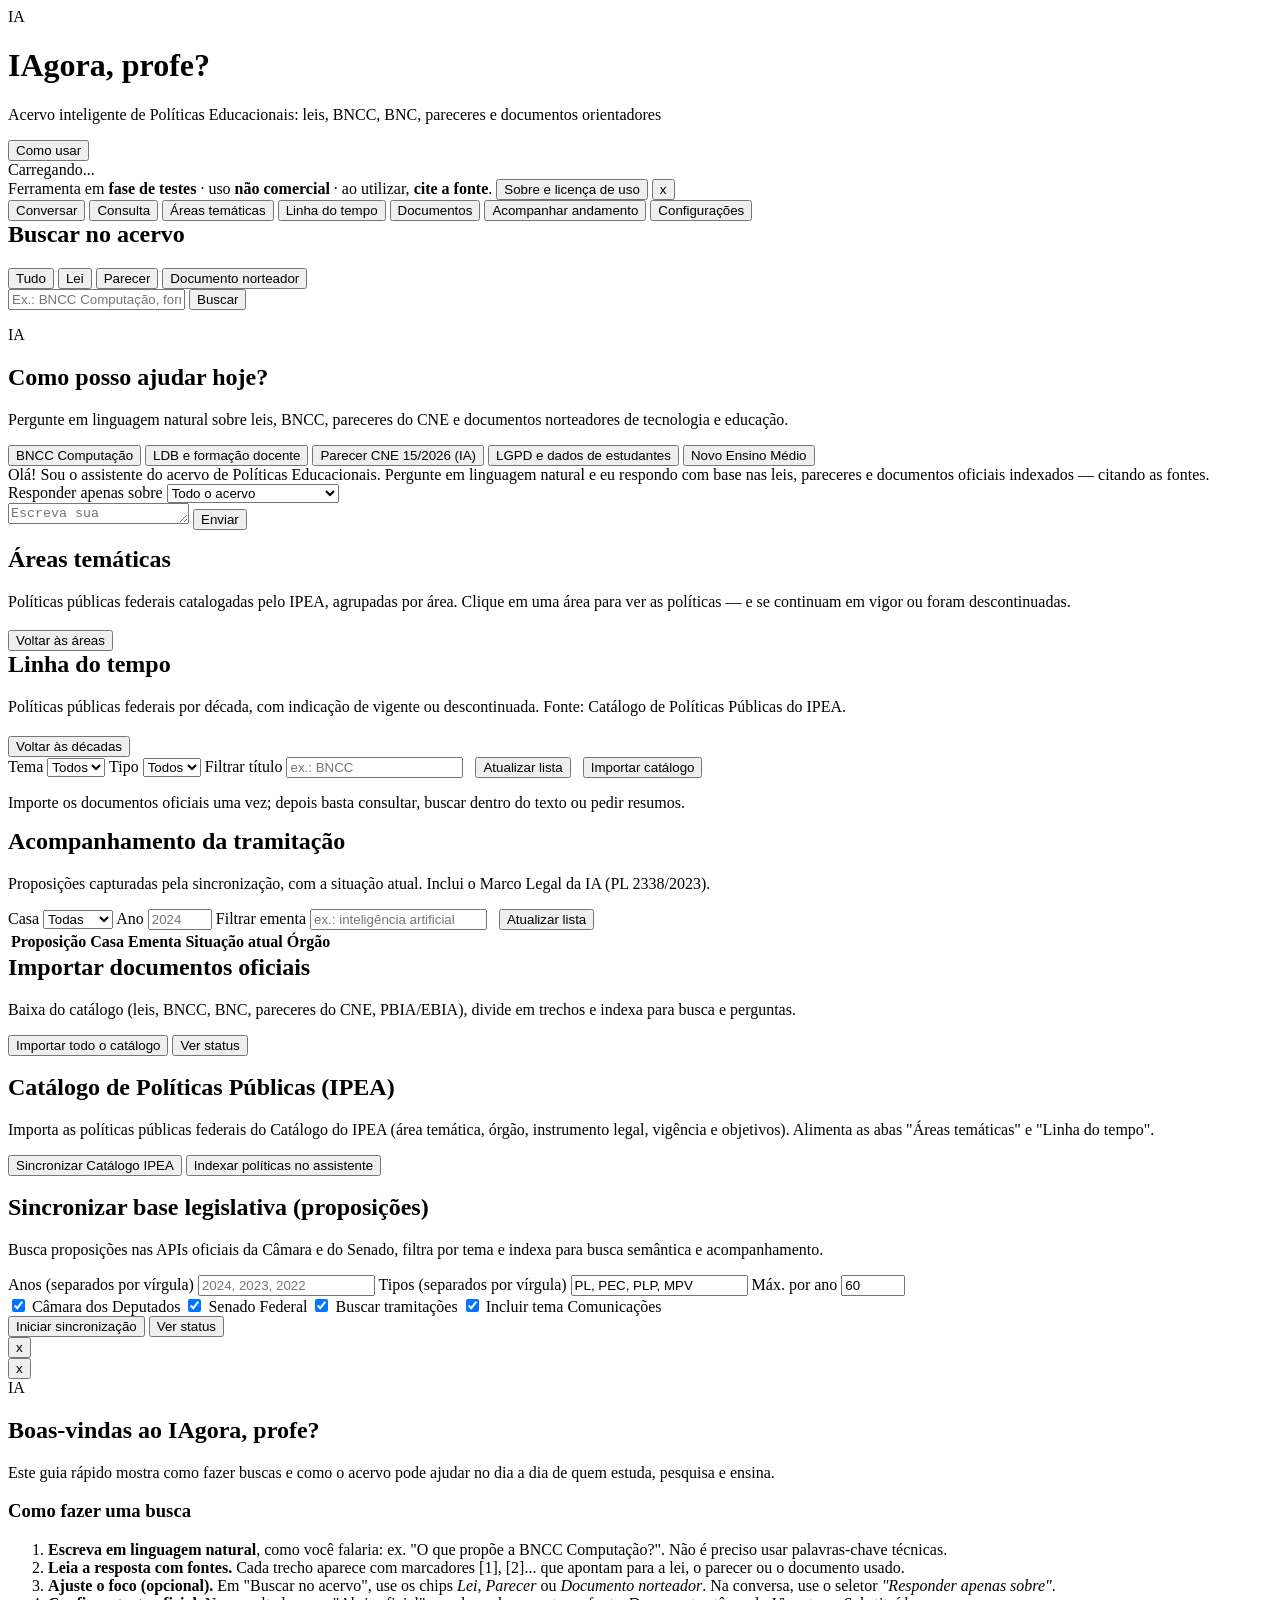
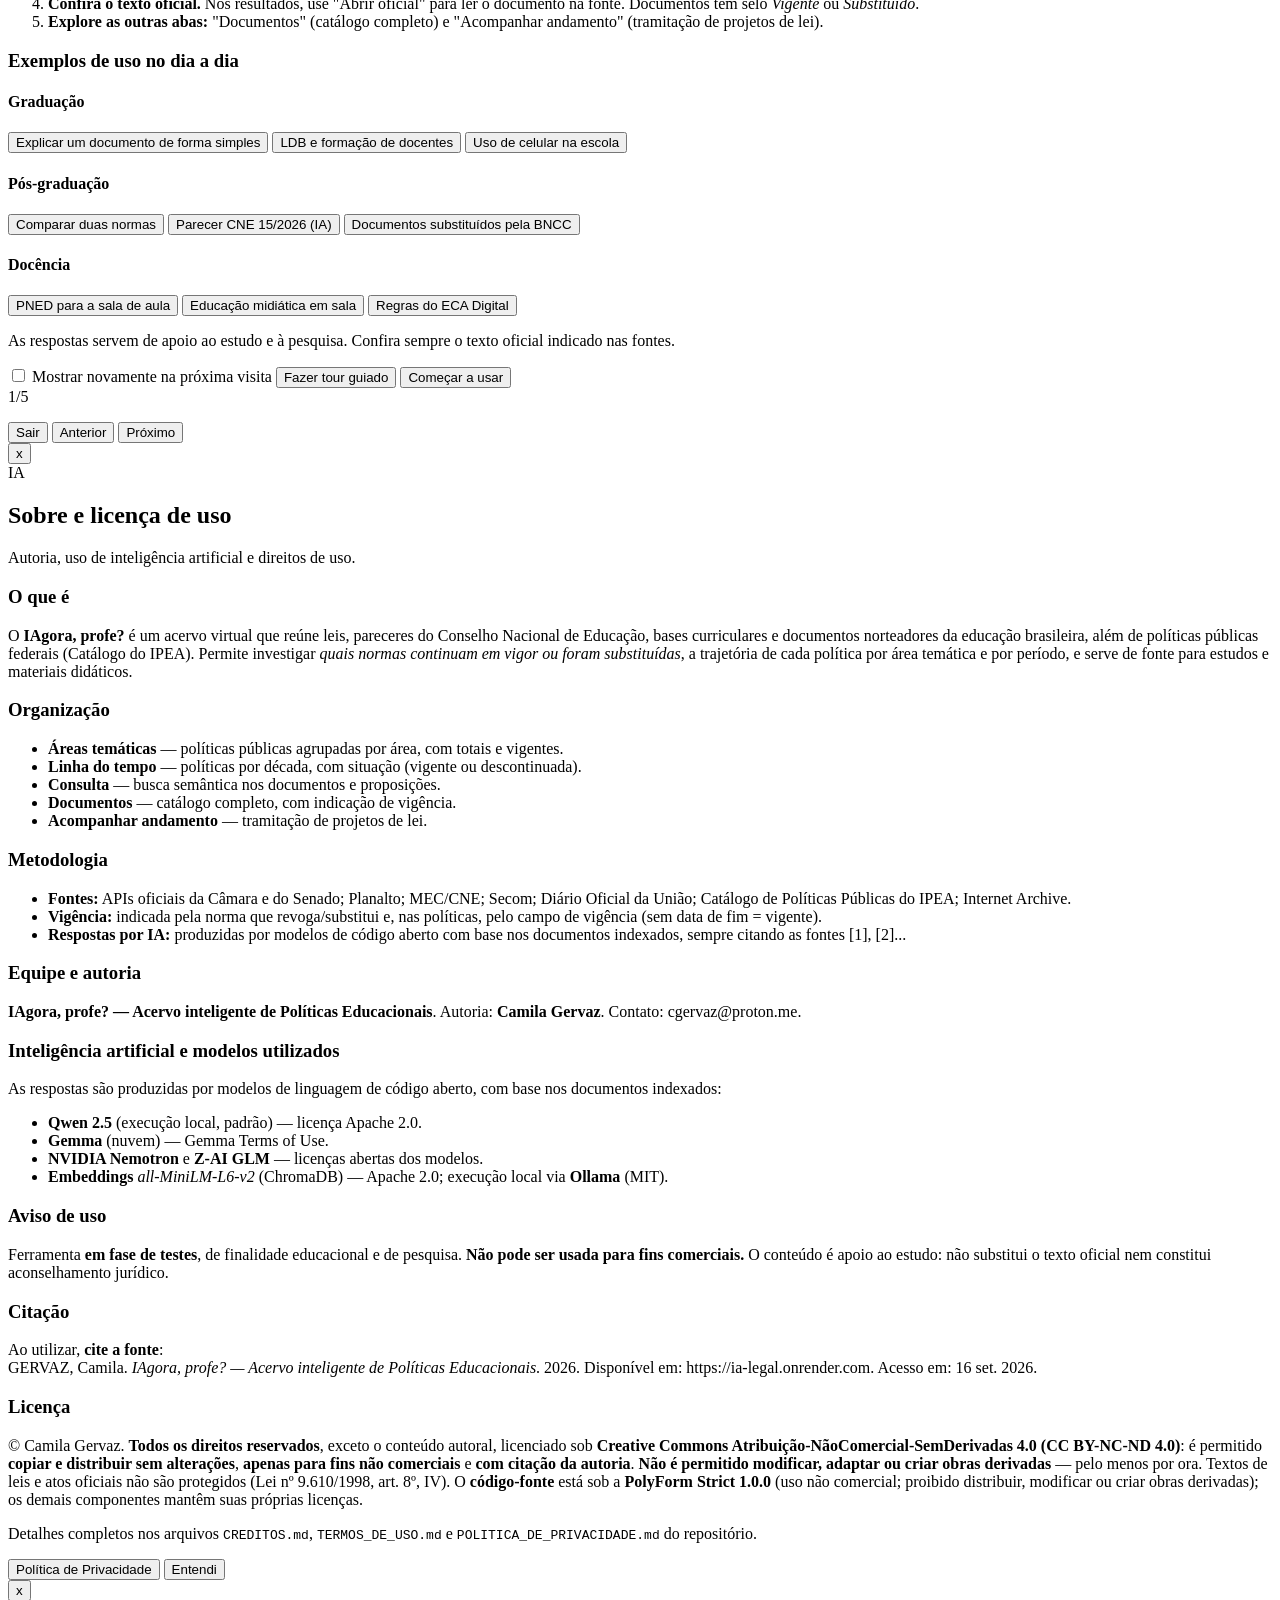
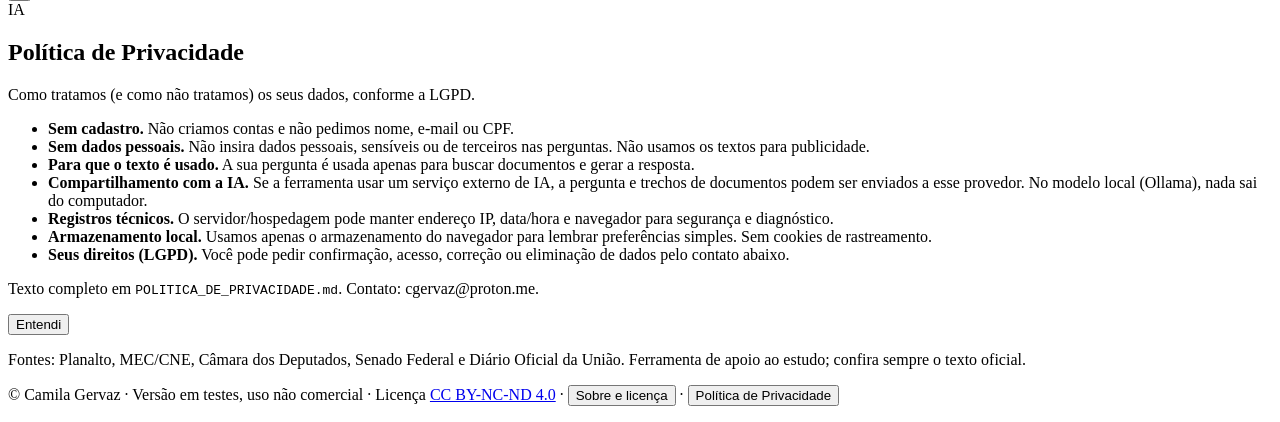
==== app/static/index.html @ 88768271 "Remove box Estado do sistema; indexacao de politicas IPEA no assistente" ====
<!doctype html>
<html lang="pt-BR">
<head>
  <meta charset="utf-8" />
  <meta name="viewport" content="width=device-width, initial-scale=1" />
  <title>IAgora, profe? — Acervo de Políticas Educacionais</title>
  <link rel="stylesheet" href="/static/styles.css?v=6" />
</head>
<body>
  <header class="topbar">
    <div class="brand">
      <div class="logo">IA</div>
      <div>
        <h1>IAgora, profe?</h1>
        <p>Acervo inteligente de Políticas Educacionais: leis, BNCC, BNC, pareceres e documentos orientadores</p>
      </div>
    </div>
    <div class="topbar-right">
      <button class="btn ghost topbar-btn" id="abrir-ajuda" type="button">Como usar</button>
      <div class="status-badge" id="status-badge">
        <span class="dot off" id="status-dot"></span><span id="status-text">Carregando...</span>
      </div>
    </div>
  </header>

  <div class="aviso-topo" id="aviso-uso">
    <span>Ferramenta em <strong>fase de testes</strong> · uso <strong>não comercial</strong> · ao utilizar, <strong>cite a fonte</strong>.</span>
    <button class="btn ghost aviso-link" id="abrir-sobre" type="button">Sobre e licença de uso</button>
    <button class="aviso-fechar" id="fechar-aviso" type="button" aria-label="Fechar aviso">x</button>
  </div>

  <nav class="tabs">
    <button data-tab="perguntar" class="active">Conversar</button>
    <button data-tab="buscar">Consulta</button>
    <button data-tab="areas">Áreas temáticas</button>
    <button data-tab="timeline">Linha do tempo</button>
    <button data-tab="documentos">Documentos</button>
    <button data-tab="acompanhar">Acompanhar andamento</button>
    <button data-tab="config">Configurações</button>
  </nav>

  <main>
    <section id="tab-buscar" class="tab-panel">
      <div class="card">
        <h2 style="margin-top:0">Buscar no acervo</h2>
        <div class="chips-filtro" id="chips-categoria">
          <button type="button" class="chip active" data-cat="">Tudo</button>
          <button type="button" class="chip" data-cat="Lei">Lei</button>
          <button type="button" class="chip" data-cat="Parecer">Parecer</button>
          <button type="button" class="chip" data-cat="Documento norteador">Documento norteador</button>
        </div>
        <form id="search-form" class="search-bar">
          <input id="search-input" type="text" placeholder="Ex.: BNCC Computação, formação continuada, IA na educação, LGPD, FUNDEB..." autocomplete="off" />
          <button class="btn" type="submit">Buscar</button>
        </form>
        <p class="hint" id="search-modo"></p>
      </div>
      <div id="search-results" class="results"></div>
    </section>

    <section id="tab-perguntar" class="tab-panel active">
      <div class="chat-hero">
        <div class="chat-hero-logo">IA</div>
        <h2>Como posso ajudar hoje?</h2>
        <p>Pergunte em linguagem natural sobre leis, BNCC, pareceres do CNE e documentos norteadores de tecnologia e educação.</p>
        <div class="chat-exemplos">
          <button type="button" class="chip" data-exemplo="O que propõe a BNCC Computação para a educação básica?">BNCC Computação</button>
          <button type="button" class="chip" data-exemplo="Como a LDB trata da formação docente?">LDB e formação docente</button>
          <button type="button" class="chip" data-exemplo="O que diz o Parecer CNE nº 15/2026 sobre o uso de inteligência artificial na educação?">Parecer CNE 15/2026 (IA)</button>
          <button type="button" class="chip" data-exemplo="Quais leis protegem os dados pessoais de estudantes?">LGPD e dados de estudantes</button>
          <button type="button" class="chip" data-exemplo="O que mudou no Ensino Médio com a Lei 14.945/2024?">Novo Ensino Médio</button>
        </div>
      </div>
      <div class="card chat-card">
        <div id="chat-window" class="chat-window">
          <div class="msg assistant">Olá! Sou o assistente do acervo de Políticas Educacionais. Pergunte em linguagem natural e eu respondo com base nas leis, pareceres e documentos oficiais indexados — citando as fontes.</div>
        </div>
        <div class="chat-filtro-ctx">
          <label>Responder apenas sobre
            <select id="c-categoria">
              <option value="">Todo o acervo</option>
              <option value="Lei">Leis</option>
              <option value="Parecer">Pareceres</option>
              <option value="Documento norteador">Documentos norteadores</option>
            </select>
          </label>
        </div>
        <form id="chat-form" class="chat-input">
          <textarea id="chat-input" placeholder="Escreva sua pergunta..." rows="1"></textarea>
          <button class="btn" type="submit" id="chat-send">Enviar</button>
        </form>
        <p class="hint" id="chat-hint"></p>
      </div>
    </section>

    <section id="tab-areas" class="tab-panel">
      <div class="card">
        <h2 style="margin-top:0">Áreas temáticas</h2>
        <p class="hint">Políticas públicas federais catalogadas pelo IPEA, agrupadas por área. Clique em uma área para ver as políticas — e se continuam em vigor ou foram descontinuadas.</p>
        <div id="areas-lista" class="areas-grid"></div>
      </div>
      <div id="areas-detalhe" class="card hidden">
        <h2 id="areas-titulo" style="margin-top:0"></h2>
        <p class="hint" id="areas-modo"></p>
        <button class="btn secondary" id="areas-voltar" type="button">Voltar às áreas</button>
        <div id="areas-politicas" class="politicas-lista"></div>
      </div>
    </section>

    <section id="tab-timeline" class="tab-panel">
      <div class="card">
        <h2 style="margin-top:0">Linha do tempo</h2>
        <p class="hint">Políticas públicas federais por década, com indicação de vigente ou descontinuada. Fonte: Catálogo de Políticas Públicas do IPEA.</p>
        <div id="timeline-decadas" class="chip-row"></div>
      </div>
      <div id="timeline-detalhe" class="card hidden">
        <h2 id="timeline-titulo" style="margin-top:0"></h2>
        <button class="btn secondary" id="timeline-voltar" type="button">Voltar às décadas</button>
        <div id="timeline-politicas" class="politicas-lista"></div>
      </div>
    </section>

    <section id="tab-documentos" class="tab-panel">
      <div class="card">
        <div class="filters" style="margin-top:0">
          <label>Tema
            <select id="d-tema"><option value="">Todos</option></select>
          </label>
          <label>Tipo
            <select id="d-tipo"><option value="">Todos</option></select>
          </label>
          <label>Filtrar título
            <input id="d-busca" type="text" placeholder="ex.: BNCC" />
          </label>
          <label>&nbsp;
            <button class="btn secondary" id="d-atualizar" type="button">Atualizar lista</button>
          </label>
          <label>&nbsp;
            <button class="btn" id="d-importar" type="button">Importar catálogo</button>
          </label>
        </div>
        <p class="hint">Importe os documentos oficiais uma vez; depois basta consultar, buscar dentro do texto ou pedir resumos.</p>
        <div id="d-status"></div>
      </div>

      <div id="d-detalhe" class="card doc-detail hidden"></div>
      <div id="d-lista" class="doc-list"></div>
    </section>

    <section id="tab-acompanhar" class="tab-panel">
      <div class="card">
        <h2 style="margin-top:0">Acompanhamento da tramitação</h2>
        <p class="hint">Proposições capturadas pela sincronização, com a situação atual. Inclui o Marco Legal da IA (PL 2338/2023).</p>
        <div class="filters">
          <label>Casa
            <select id="a-casa">
              <option value="">Todas</option>
              <option value="Câmara">Câmara</option>
              <option value="Senado">Senado</option>
            </select>
          </label>
          <label>Ano
            <input id="a-ano" type="number" min="1988" max="2100" placeholder="2024" />
          </label>
          <label>Filtrar ementa
            <input id="a-busca" type="text" placeholder="ex.: inteligência artificial" />
          </label>
          <label>&nbsp;
            <button class="btn secondary" id="a-atualizar" type="button">Atualizar lista</button>
          </label>
        </div>
      </div>
      <div class="table-wrap">
        <table>
          <thead>
            <tr><th>Proposição</th><th>Casa</th><th>Ementa</th><th>Situação atual</th><th>Órgão</th><th></th></tr>
          </thead>
          <tbody id="a-tbody"></tbody>
        </table>
      </div>
    </section>

    <section id="tab-config" class="tab-panel">
      <div class="card">
        <h2 style="margin-top:0">Importar documentos oficiais</h2>
        <p class="hint">Baixa do catálogo (leis, BNCC, BNC, pareceres do CNE, PBIA/EBIA), divide em trechos e indexa para busca e perguntas.</p>
        <button class="btn" id="cfg-importar" type="button">Importar todo o catálogo</button>
        <button class="btn secondary" id="cfg-importar-status" type="button">Ver status</button>
        <div id="cfg-importar-progresso"></div>
      </div>

      <div class="card" style="margin-top:18px">
        <h2 style="margin-top:0">Catálogo de Políticas Públicas (IPEA)</h2>
        <p class="hint">Importa as políticas públicas federais do Catálogo do IPEA (área temática, órgão, instrumento legal, vigência e objetivos). Alimenta as abas "Áreas temáticas" e "Linha do tempo".</p>
        <button class="btn" id="cfg-ipea" type="button">Sincronizar Catálogo IPEA</button>
        <button class="btn secondary" id="cfg-ipea-indexar" type="button">Indexar políticas no assistente</button>
        <div><span class="hint" id="cfg-ipea-status"></span></div>
        <div><span class="hint" id="cfg-ipea-indexar-status"></span></div>
      </div>

      <div class="card" style="margin-top:18px">
        <h2 style="margin-top:0">Sincronizar base legislativa (proposições)</h2>
        <p class="hint">Busca proposições nas APIs oficiais da Câmara e do Senado, filtra por tema e indexa para busca semântica e acompanhamento.</p>
        <div class="field-grid">
          <label>Anos (separados por vírgula)
            <input id="s-anos" type="text" placeholder="2024, 2023, 2022" />
          </label>
          <label>Tipos (separados por vírgula)
            <input id="s-tipos" type="text" value="PL, PEC, PLP, MPV" />
          </label>
          <label>Máx. por ano
            <input id="s-max" type="number" value="60" min="1" max="2000" />
          </label>
        </div>
        <div class="checkbox-row">
          <label><input type="checkbox" id="s-camara" checked /> Câmara dos Deputados</label>
          <label><input type="checkbox" id="s-senado" checked /> Senado Federal</label>
          <label><input type="checkbox" id="s-tram" checked /> Buscar tramitações</label>
          <label><input type="checkbox" id="s-com" checked /> Incluir tema Comunicações</label>
        </div>
        <button class="btn" id="s-iniciar" type="button">Iniciar sincronização</button>
        <button class="btn secondary" id="s-status" type="button">Ver status</button>
        <div id="s-progress"></div>
      </div>
    </section>
  </main>

  <div id="modal" class="modal hidden">
    <div class="modal-content">
      <button class="modal-close" id="modal-close" type="button">x</button>
      <div id="modal-body"></div>
    </div>
  </div>

  <div id="onboarding" class="modal hidden">
    <div class="modal-content onboarding">
      <button class="modal-close" id="onboarding-close" type="button">x</button>
      <div class="guia-cabecalho">
        <div class="guia-logo">IA</div>
        <h2>Boas-vindas ao IAgora, profe?</h2>
        <p>Este guia rápido mostra como fazer buscas e como o acervo pode ajudar no dia a dia de quem estuda, pesquisa e ensina.</p>
      </div>

      <h3>Como fazer uma busca</h3>
      <ol class="guia-passos">
        <li><strong>Escreva em linguagem natural</strong>, como você falaria: ex. "O que propõe a BNCC Computação?". Não é preciso usar palavras-chave técnicas.</li>
        <li><strong>Leia a resposta com fontes.</strong> Cada trecho aparece com marcadores [1], [2]... que apontam para a lei, o parecer ou o documento usado.</li>
        <li><strong>Ajuste o foco (opcional).</strong> Em "Buscar no acervo", use os chips <em>Lei</em>, <em>Parecer</em> ou <em>Documento norteador</em>. Na conversa, use o seletor <em>"Responder apenas sobre"</em>.</li>
        <li><strong>Confira o texto oficial.</strong> Nos resultados, use "Abrir oficial" para ler o documento na fonte. Documentos têm selo <em>Vigente</em> ou <em>Substituído</em>.</li>
        <li><strong>Explore as outras abas:</strong> "Documentos" (catálogo completo) e "Acompanhar andamento" (tramitação de projetos de lei).</li>
      </ol>

      <h3>Exemplos de uso no dia a dia</h3>

      <div class="guia-perfil">
        <h4>Graduação</h4>
        <div class="chat-exemplos">
          <button type="button" class="chip" data-pergunta="Explique a BNCC Computação de forma simples, como para quem está começando a estudar o tema.">Explicar um documento de forma simples</button>
          <button type="button" class="chip" data-pergunta="O que a LDB diz sobre a formação de docentes?">LDB e formação de docentes</button>
          <button type="button" class="chip" data-pergunta="Quais leis tratam do uso de celular na escola?">Uso de celular na escola</button>
        </div>
      </div>

      <div class="guia-perfil">
        <h4>Pós-graduação</h4>
        <div class="chat-exemplos">
          <button type="button" class="chip" data-pergunta="Compare a BNC-Formação (2019) com a BNC-Formação Continuada (2020).">Comparar duas normas</button>
          <button type="button" class="chip" data-pergunta="O que propõe o Parecer CNE nº 15/2026 sobre o uso de inteligência artificial na educação?">Parecer CNE 15/2026 (IA)</button>
          <button type="button" class="chip" data-pergunta="Quais documentos norteadores foram substituídos pela BNCC?">Documentos substituídos pela BNCC</button>
        </div>
      </div>

      <div class="guia-perfil">
        <h4>Docência</h4>
        <div class="chat-exemplos">
          <button type="button" class="chip" data-pergunta="Resuma a Política Nacional de Educação Digital (Lei 14.533/2023) e aponte usos em sala de aula.">PNED para a sala de aula</button>
          <button type="button" class="chip" data-pergunta="Como a Estratégia Brasileira de Educação Midiática pode ser trabalhada em sala de aula?">Educação midiática em sala</button>
          <button type="button" class="chip" data-pergunta="Quais são as regras do ECA Digital (Lei 15.211/2025) sobre o uso de dispositivos por menores?">Regras do ECA Digital</button>
        </div>
      </div>

      <p class="guia-rodape">As respostas servem de apoio ao estudo e à pesquisa. Confira sempre o texto oficial indicado nas fontes.</p>
      <div class="guia-acoes">
        <label class="guia-check">
          <input type="checkbox" id="guia-mostrar-novamente" /> Mostrar novamente na próxima visita
        </label>
        <button class="btn secondary" id="onboarding-tour" type="button">Fazer tour guiado</button>
        <button class="btn" id="onboarding-comecar" type="button">Começar a usar</button>
      </div>
    </div>
  </div>

  <div id="tour" class="tour hidden">
    <div class="tour-card">
      <span class="tour-passo" id="tour-passo">1/5</span>
      <p id="tour-texto"></p>
      <div class="tour-acoes">
        <button class="btn ghost" id="tour-sair" type="button">Sair</button>
        <button class="btn secondary" id="tour-anterior" type="button">Anterior</button>
        <button class="btn" id="tour-proximo" type="button">Próximo</button>
      </div>
    </div>
  </div>

  <div id="sobre" class="modal hidden">
    <div class="modal-content onboarding">
      <button class="modal-close" id="sobre-close" type="button">x</button>
      <div class="guia-cabecalho">
        <div class="guia-logo">IA</div>
        <h2>Sobre e licença de uso</h2>
        <p>Autoria, uso de inteligência artificial e direitos de uso.</p>
      </div>

      <h3>O que é</h3>
      <p>O <strong>IAgora, profe?</strong> é um acervo virtual que reúne leis, pareceres do Conselho Nacional de Educação, bases curriculares e documentos norteadores da educação brasileira, além de políticas públicas federais (Catálogo do IPEA). Permite investigar <em>quais normas continuam em vigor ou foram substituídas</em>, a trajetória de cada política por área temática e por período, e serve de fonte para estudos e materiais didáticos.</p>

      <h3>Organização</h3>
      <ul class="guia-passos">
        <li><strong>Áreas temáticas</strong> — políticas públicas agrupadas por área, com totais e vigentes.</li>
        <li><strong>Linha do tempo</strong> — políticas por década, com situação (vigente ou descontinuada).</li>
        <li><strong>Consulta</strong> — busca semântica nos documentos e proposições.</li>
        <li><strong>Documentos</strong> — catálogo completo, com indicação de vigência.</li>
        <li><strong>Acompanhar andamento</strong> — tramitação de projetos de lei.</li>
      </ul>

      <h3>Metodologia</h3>
      <ul class="guia-passos">
        <li><strong>Fontes:</strong> APIs oficiais da Câmara e do Senado; Planalto; MEC/CNE; Secom; Diário Oficial da União; Catálogo de Políticas Públicas do IPEA; Internet Archive.</li>
        <li><strong>Vigência:</strong> indicada pela norma que revoga/substitui e, nas políticas, pelo campo de vigência (sem data de fim = vigente).</li>
        <li><strong>Respostas por IA:</strong> produzidas por modelos de código aberto com base nos documentos indexados, sempre citando as fontes [1], [2]...</li>
      </ul>

      <h3>Equipe e autoria</h3>
      <p><strong>IAgora, profe? — Acervo inteligente de Políticas Educacionais</strong>. Autoria: <strong>Camila Gervaz</strong>. Contato: cgervaz@proton.me.</p>

      <h3>Inteligência artificial e modelos utilizados</h3>
      <p>As respostas são produzidas por modelos de linguagem de código aberto, com base nos documentos indexados:</p>
      <ul class="guia-passos">
        <li><strong>Qwen 2.5</strong> (execução local, padrão) — licença Apache 2.0.</li>
        <li><strong>Gemma</strong> (nuvem) — Gemma Terms of Use.</li>
        <li><strong>NVIDIA Nemotron</strong> e <strong>Z-AI GLM</strong> — licenças abertas dos modelos.</li>
        <li><strong>Embeddings</strong> <em>all-MiniLM-L6-v2</em> (ChromaDB) — Apache 2.0; execução local via <strong>Ollama</strong> (MIT).</li>
      </ul>

      <h3>Aviso de uso</h3>
      <p>Ferramenta <strong>em fase de testes</strong>, de finalidade educacional e de pesquisa. <strong>Não pode ser usada para fins comerciais.</strong> O conteúdo é apoio ao estudo: não substitui o texto oficial nem constitui aconselhamento jurídico.</p>

      <h3>Citação</h3>
      <p>Ao utilizar, <strong>cite a fonte</strong>:<br />
        GERVAZ, Camila. <em>IAgora, profe? — Acervo inteligente de Políticas Educacionais</em>. 2026. Disponível em: https://ia-legal.onrender.com. Acesso em: 16 set. 2026.</p>

      <h3>Licença</h3>
      <p>© Camila Gervaz. <strong>Todos os direitos reservados</strong>, exceto o conteúdo autoral, licenciado sob <strong>Creative Commons Atribuição-NãoComercial-SemDerivadas 4.0 (CC BY-NC-ND 4.0)</strong>: é permitido <strong>copiar e distribuir sem alterações</strong>, <strong>apenas para fins não comerciais</strong> e <strong>com citação da autoria</strong>. <strong>Não é permitido modificar, adaptar ou criar obras derivadas</strong> — pelo menos por ora. Textos de leis e atos oficiais não são protegidos (Lei nº 9.610/1998, art. 8º, IV). O <strong>código-fonte</strong> está sob a <strong>PolyForm Strict 1.0.0</strong> (uso não comercial; proibido distribuir, modificar ou criar obras derivadas); os demais componentes mantêm suas próprias licenças.</p>

      <p class="guia-rodape">Detalhes completos nos arquivos <code>CREDITOS.md</code>, <code>TERMOS_DE_USO.md</code> e <code>POLITICA_DE_PRIVACIDADE.md</code> do repositório.</p>
      <div class="guia-acoes">
        <button class="btn secondary" id="sobre-privacidade" type="button">Política de Privacidade</button>
        <button class="btn" id="sobre-fechar" type="button">Entendi</button>
      </div>
    </div>
  </div>

  <div id="privacidade" class="modal hidden">
    <div class="modal-content onboarding">
      <button class="modal-close" id="privacidade-close" type="button">x</button>
      <div class="guia-cabecalho">
        <div class="guia-logo">IA</div>
        <h2>Política de Privacidade</h2>
        <p>Como tratamos (e como não tratamos) os seus dados, conforme a LGPD.</p>
      </div>
      <ul class="guia-passos">
        <li><strong>Sem cadastro.</strong> Não criamos contas e não pedimos nome, e-mail ou CPF.</li>
        <li><strong>Sem dados pessoais.</strong> Não insira dados pessoais, sensíveis ou de terceiros nas perguntas. Não usamos os textos para publicidade.</li>
        <li><strong>Para que o texto é usado.</strong> A sua pergunta é usada apenas para buscar documentos e gerar a resposta.</li>
        <li><strong>Compartilhamento com a IA.</strong> Se a ferramenta usar um serviço externo de IA, a pergunta e trechos de documentos podem ser enviados a esse provedor. No modelo local (Ollama), nada sai do computador.</li>
        <li><strong>Registros técnicos.</strong> O servidor/hospedagem pode manter endereço IP, data/hora e navegador para segurança e diagnóstico.</li>
        <li><strong>Armazenamento local.</strong> Usamos apenas o armazenamento do navegador para lembrar preferências simples. Sem cookies de rastreamento.</li>
        <li><strong>Seus direitos (LGPD).</strong> Você pode pedir confirmação, acesso, correção ou eliminação de dados pelo contato abaixo.</li>
      </ul>
      <p class="guia-rodape">Texto completo em <code>POLITICA_DE_PRIVACIDADE.md</code>. Contato: cgervaz@proton.me.</p>
      <div class="guia-acoes">
        <button class="btn" id="privacidade-fechar" type="button">Entendi</button>
      </div>
    </div>
  </div>

  <footer>
    <p>Fontes: Planalto, MEC/CNE, Câmara dos Deputados, Senado Federal e Diário Oficial da União. Ferramenta de apoio ao estudo; confira sempre o texto oficial.</p>
    <p>
      © Camila Gervaz · Versão em testes, uso não comercial · Licença
      <a href="https://creativecommons.org/licenses/by-nc-nd/4.0/deed.pt-br" target="_blank" rel="noopener">CC BY-NC-ND 4.0</a> ·
      <button class="btn ghost" id="abrir-sobre-2" type="button">Sobre e licença</button> ·
      <button class="btn ghost" id="abrir-privacidade" type="button">Política de Privacidade</button>
    </p>
  </footer>

  <script src="/static/app.js?v=8"></script>
</body>
</html>
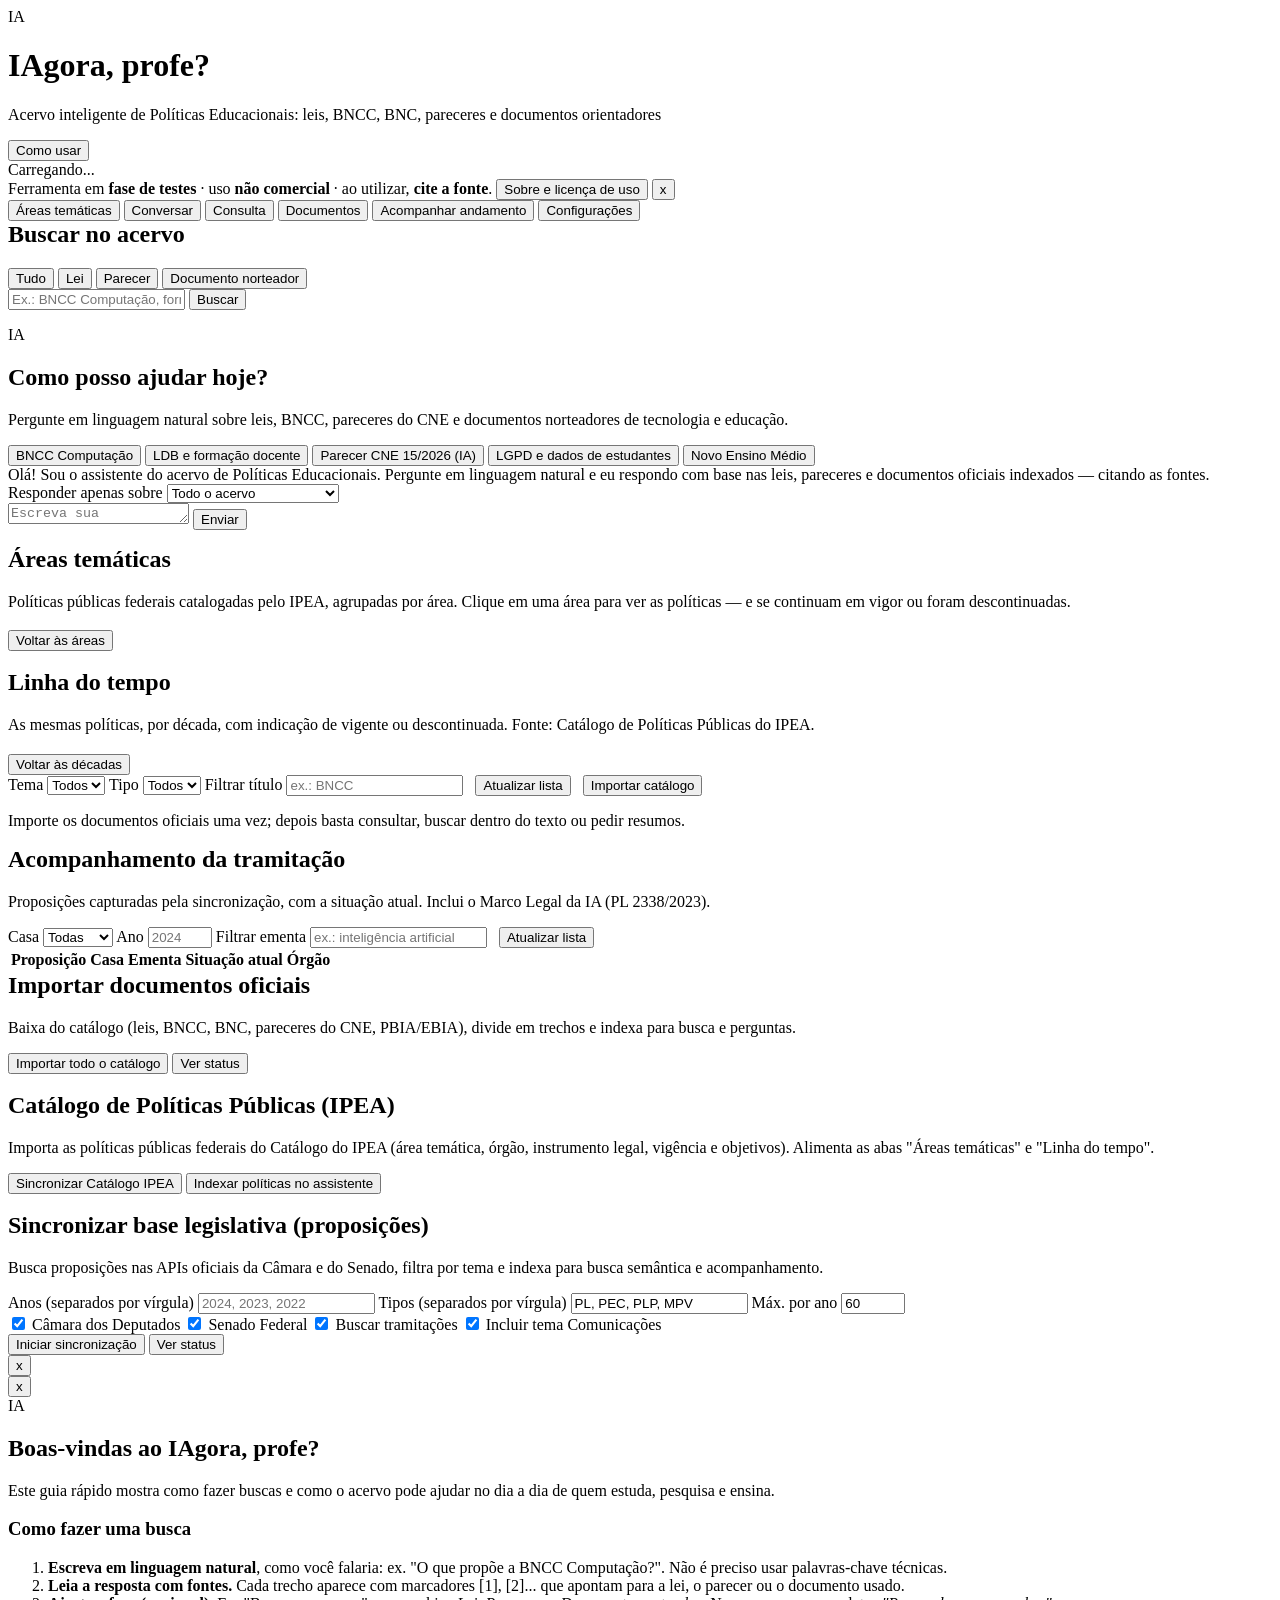
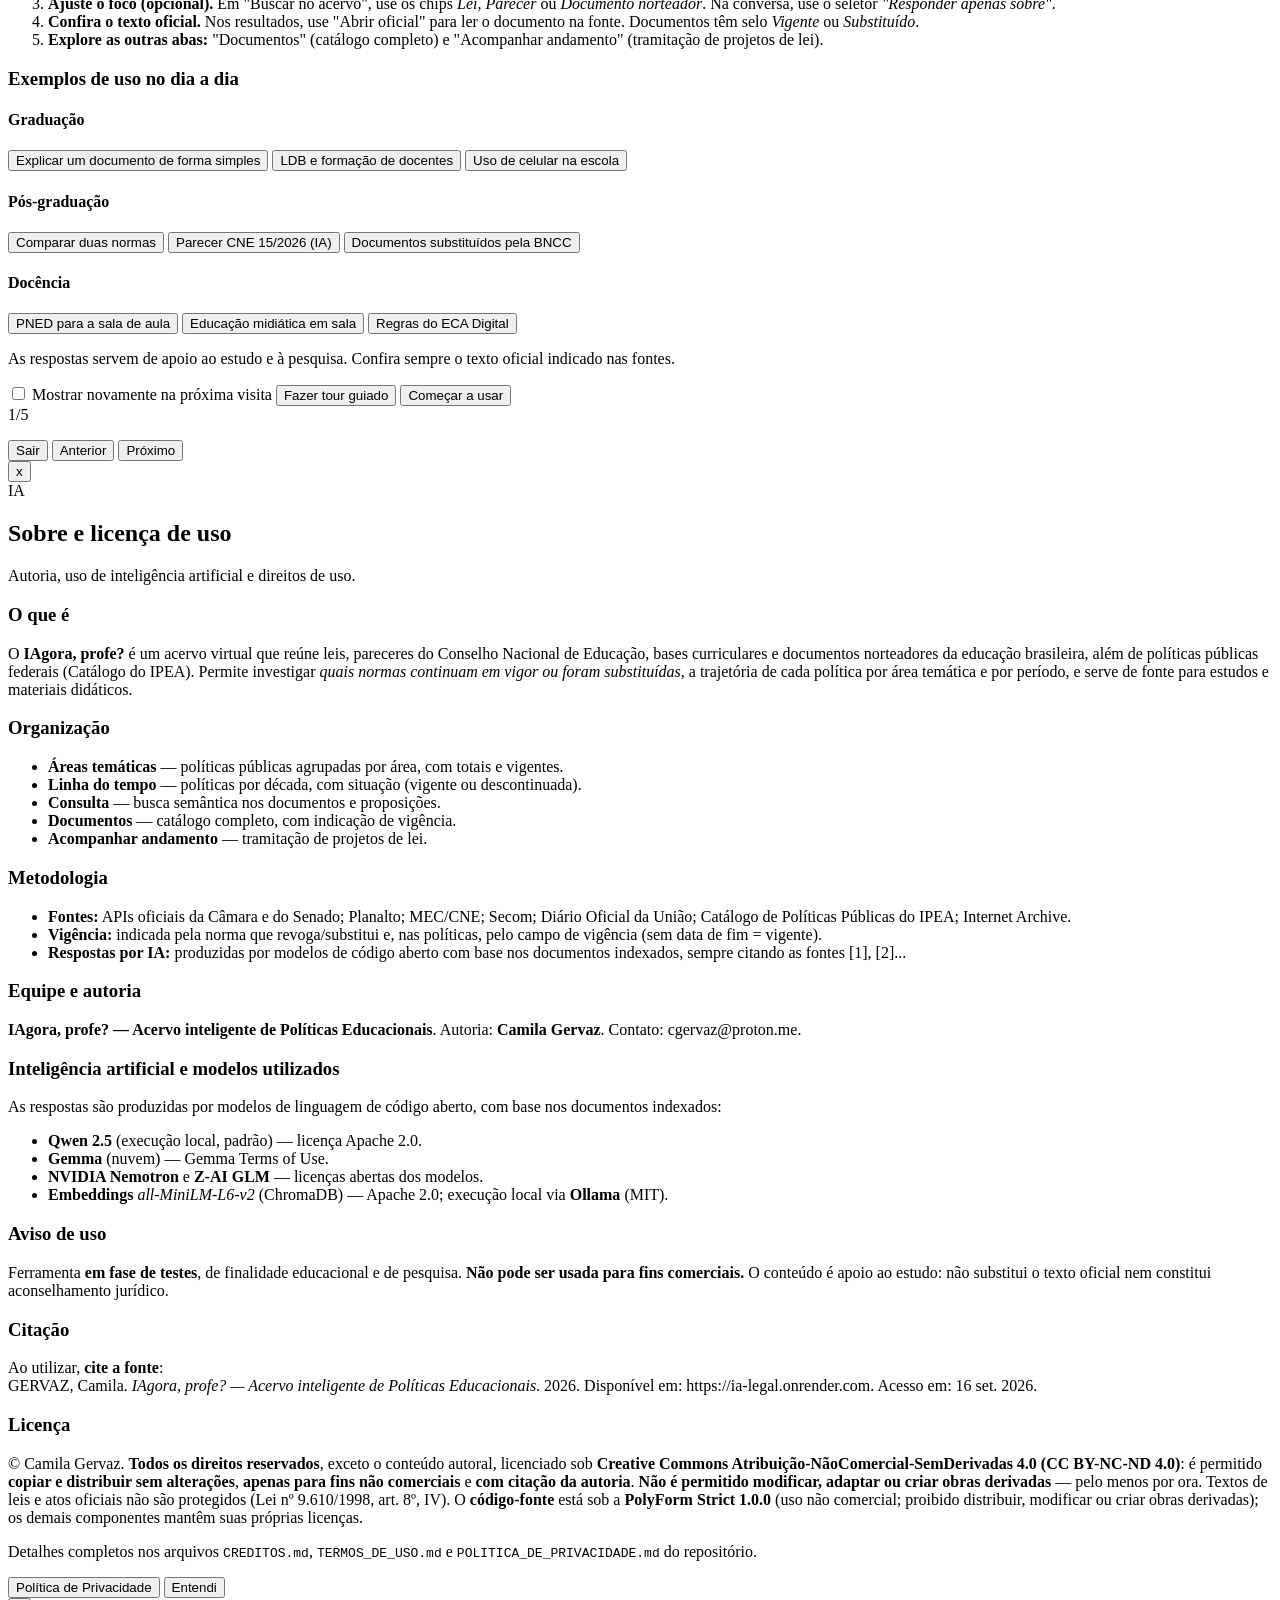
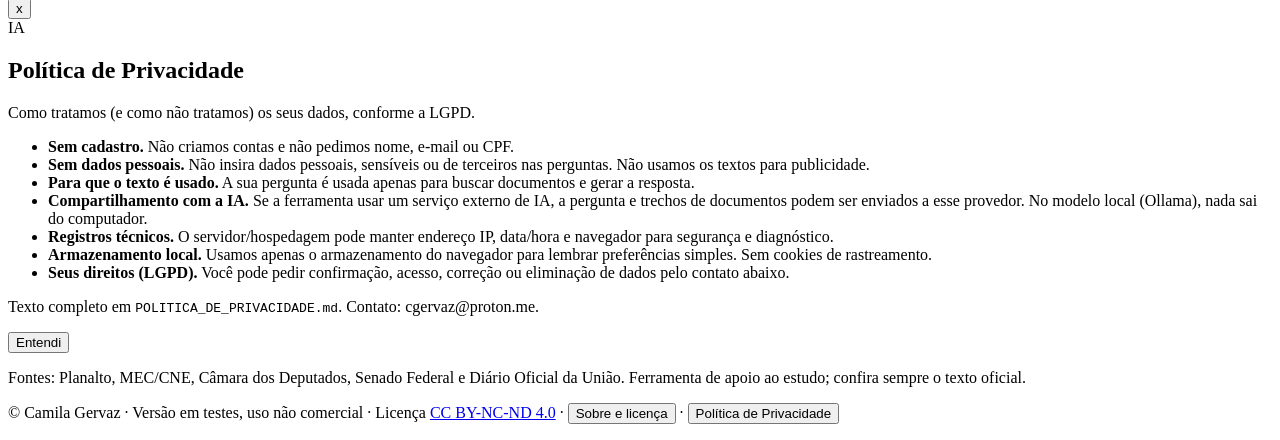
==== commit ee5b8ed4: "IAgora, profe?: acervo de politicas educacionais" ====
--- a/app/static/index.html
+++ b/app/static/index.html
@@ -30,10 +30,9 @@
   </div>
 
   <nav class="tabs">
-    <button data-tab="perguntar" class="active">Conversar</button>
+    <button data-tab="areas" class="active">Áreas temáticas</button>
+    <button data-tab="perguntar">Conversar</button>
     <button data-tab="buscar">Consulta</button>
-    <button data-tab="areas">Áreas temáticas</button>
-    <button data-tab="timeline">Linha do tempo</button>
     <button data-tab="documentos">Documentos</button>
     <button data-tab="acompanhar">Acompanhar andamento</button>
     <button data-tab="config">Configurações</button>
@@ -58,7 +57,7 @@
       <div id="search-results" class="results"></div>
     </section>
 
-    <section id="tab-perguntar" class="tab-panel active">
+    <section id="tab-perguntar" class="tab-panel">
       <div class="chat-hero">
         <div class="chat-hero-logo">IA</div>
         <h2>Como posso ajudar hoje?</h2>
@@ -93,7 +92,7 @@
       </div>
     </section>
 
-    <section id="tab-areas" class="tab-panel">
+    <section id="tab-areas" class="tab-panel active">
       <div class="card">
         <h2 style="margin-top:0">Áreas temáticas</h2>
         <p class="hint">Políticas públicas federais catalogadas pelo IPEA, agrupadas por área. Clique em uma área para ver as políticas — e se continuam em vigor ou foram descontinuadas.</p>
@@ -105,12 +104,10 @@
         <button class="btn secondary" id="areas-voltar" type="button">Voltar às áreas</button>
         <div id="areas-politicas" class="politicas-lista"></div>
       </div>
-    </section>
-
-    <section id="tab-timeline" class="tab-panel">
-      <div class="card">
+
+      <div class="card" style="margin-top:18px">
         <h2 style="margin-top:0">Linha do tempo</h2>
-        <p class="hint">Políticas públicas federais por década, com indicação de vigente ou descontinuada. Fonte: Catálogo de Políticas Públicas do IPEA.</p>
+        <p class="hint">As mesmas políticas, por década, com indicação de vigente ou descontinuada. Fonte: Catálogo de Políticas Públicas do IPEA.</p>
         <div id="timeline-decadas" class="chip-row"></div>
       </div>
       <div id="timeline-detalhe" class="card hidden">
@@ -394,6 +391,6 @@
     </p>
   </footer>
 
-  <script src="/static/app.js?v=8"></script>
+  <script src="/static/app.js?v=9"></script>
 </body>
 </html>
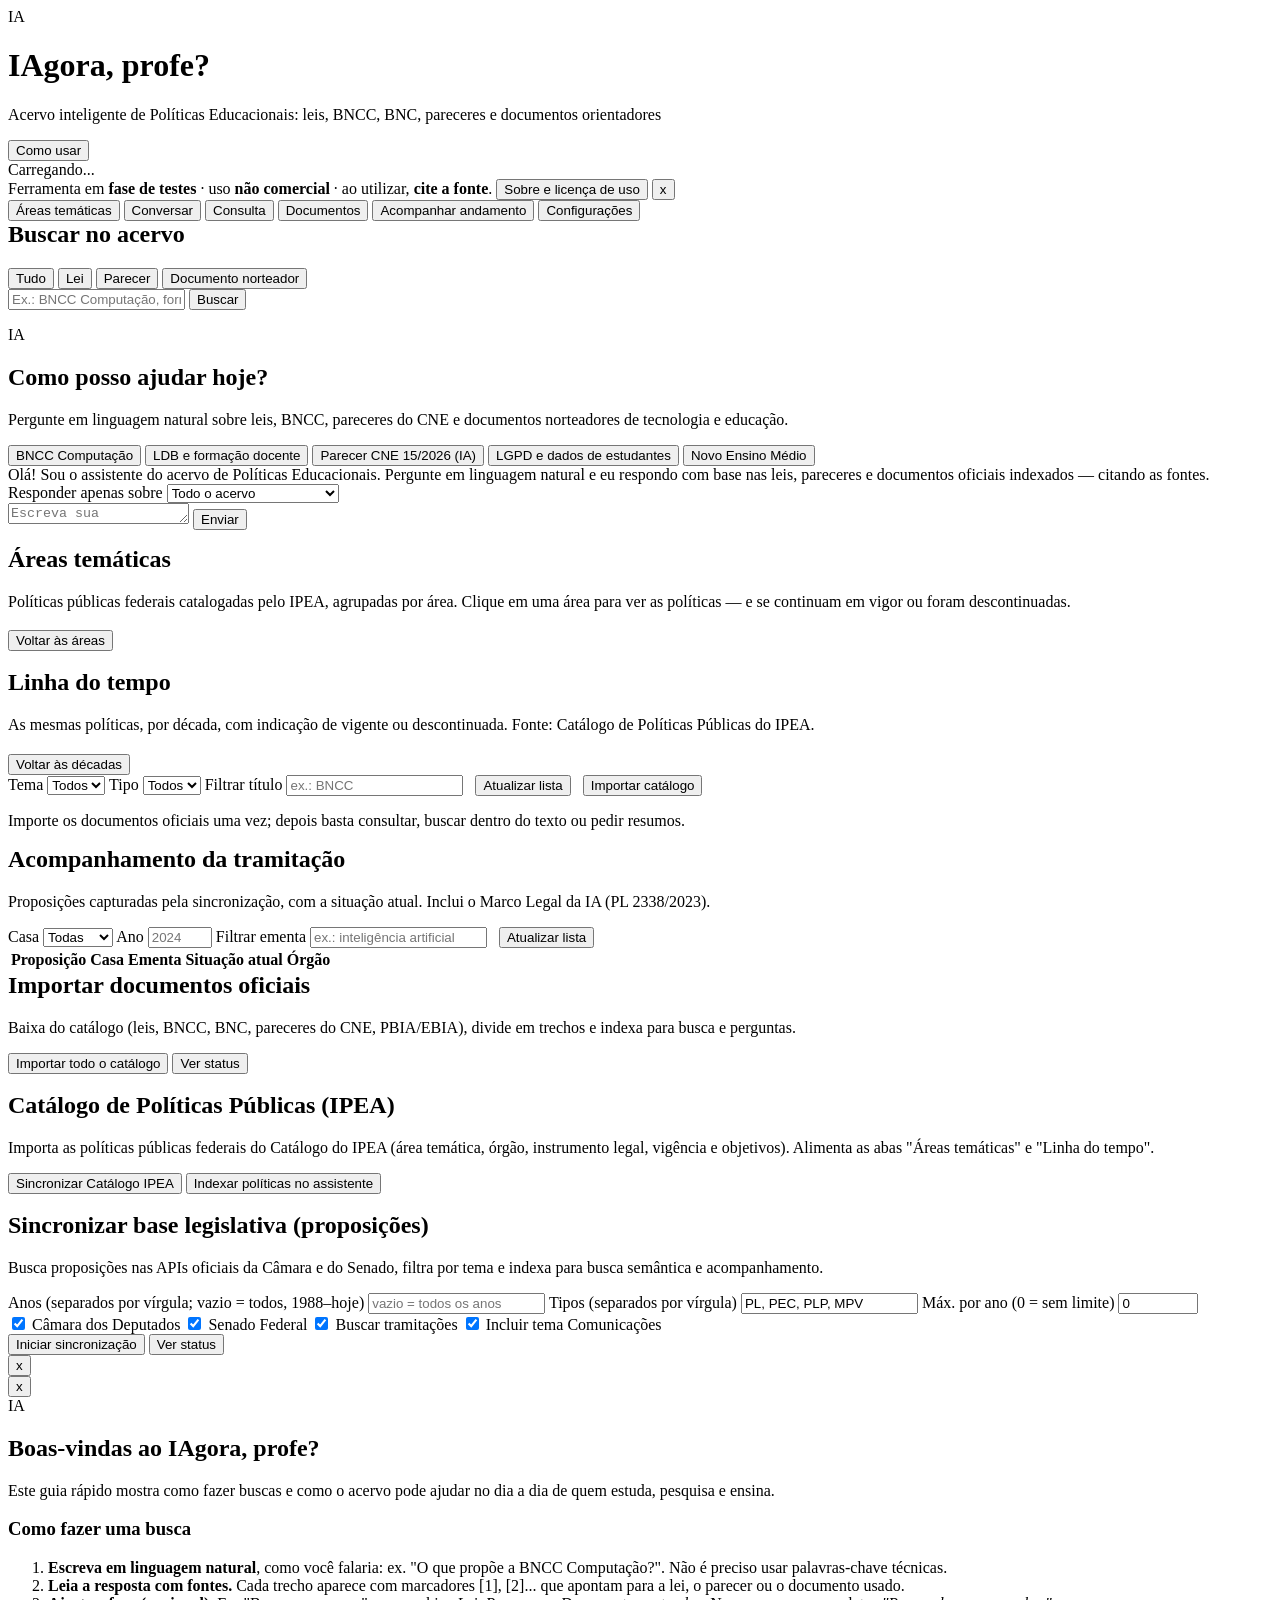
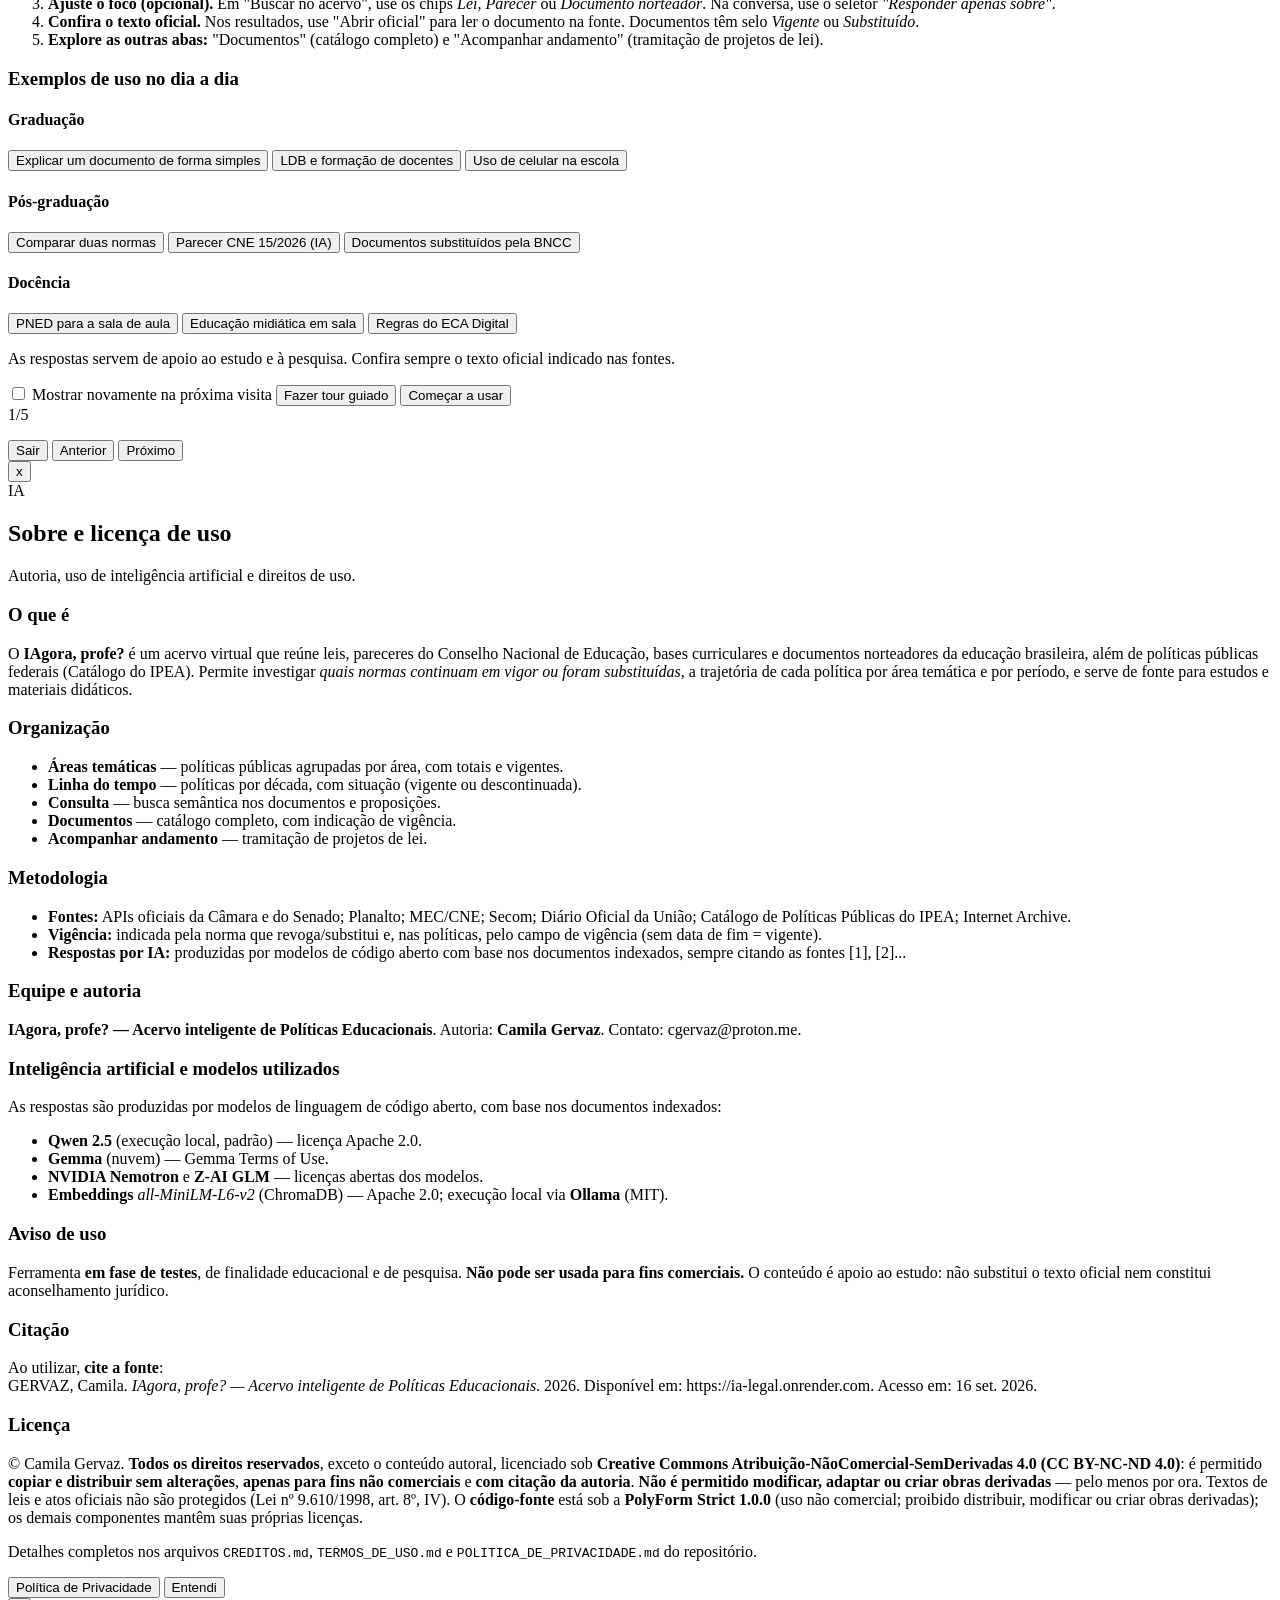
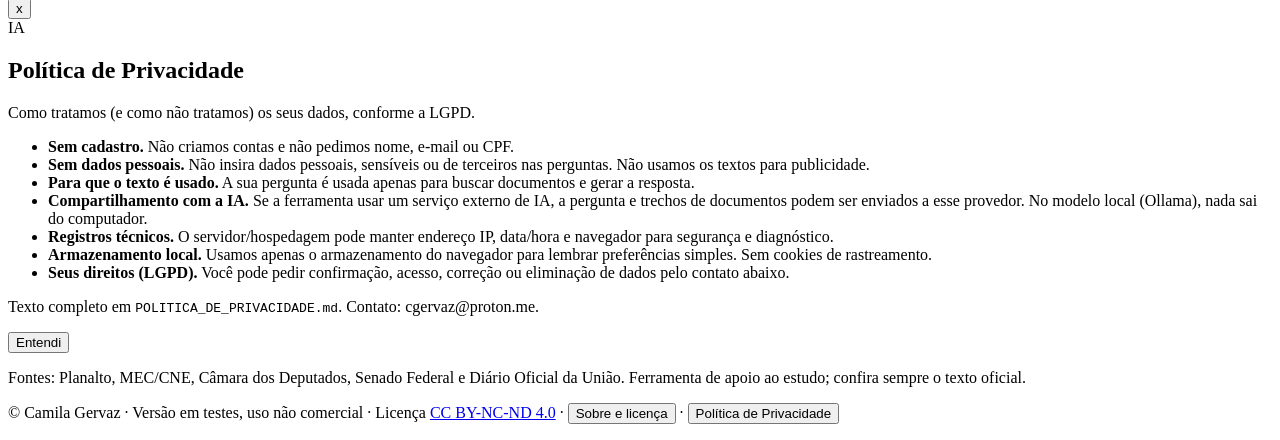
==== commit c9371a71: "IAgora, profe?: acervo de politicas educacionais" ====
--- a/app/static/index.html
+++ b/app/static/index.html
@@ -199,14 +199,14 @@
         <h2 style="margin-top:0">Sincronizar base legislativa (proposições)</h2>
         <p class="hint">Busca proposições nas APIs oficiais da Câmara e do Senado, filtra por tema e indexa para busca semântica e acompanhamento.</p>
         <div class="field-grid">
-          <label>Anos (separados por vírgula)
-            <input id="s-anos" type="text" placeholder="2024, 2023, 2022" />
+          <label>Anos (separados por vírgula; vazio = todos, 1988–hoje)
+            <input id="s-anos" type="text" placeholder="vazio = todos os anos" />
           </label>
           <label>Tipos (separados por vírgula)
             <input id="s-tipos" type="text" value="PL, PEC, PLP, MPV" />
           </label>
-          <label>Máx. por ano
-            <input id="s-max" type="number" value="60" min="1" max="2000" />
+          <label>Máx. por ano (0 = sem limite)
+            <input id="s-max" type="number" value="0" min="0" max="100000" />
           </label>
         </div>
         <div class="checkbox-row">
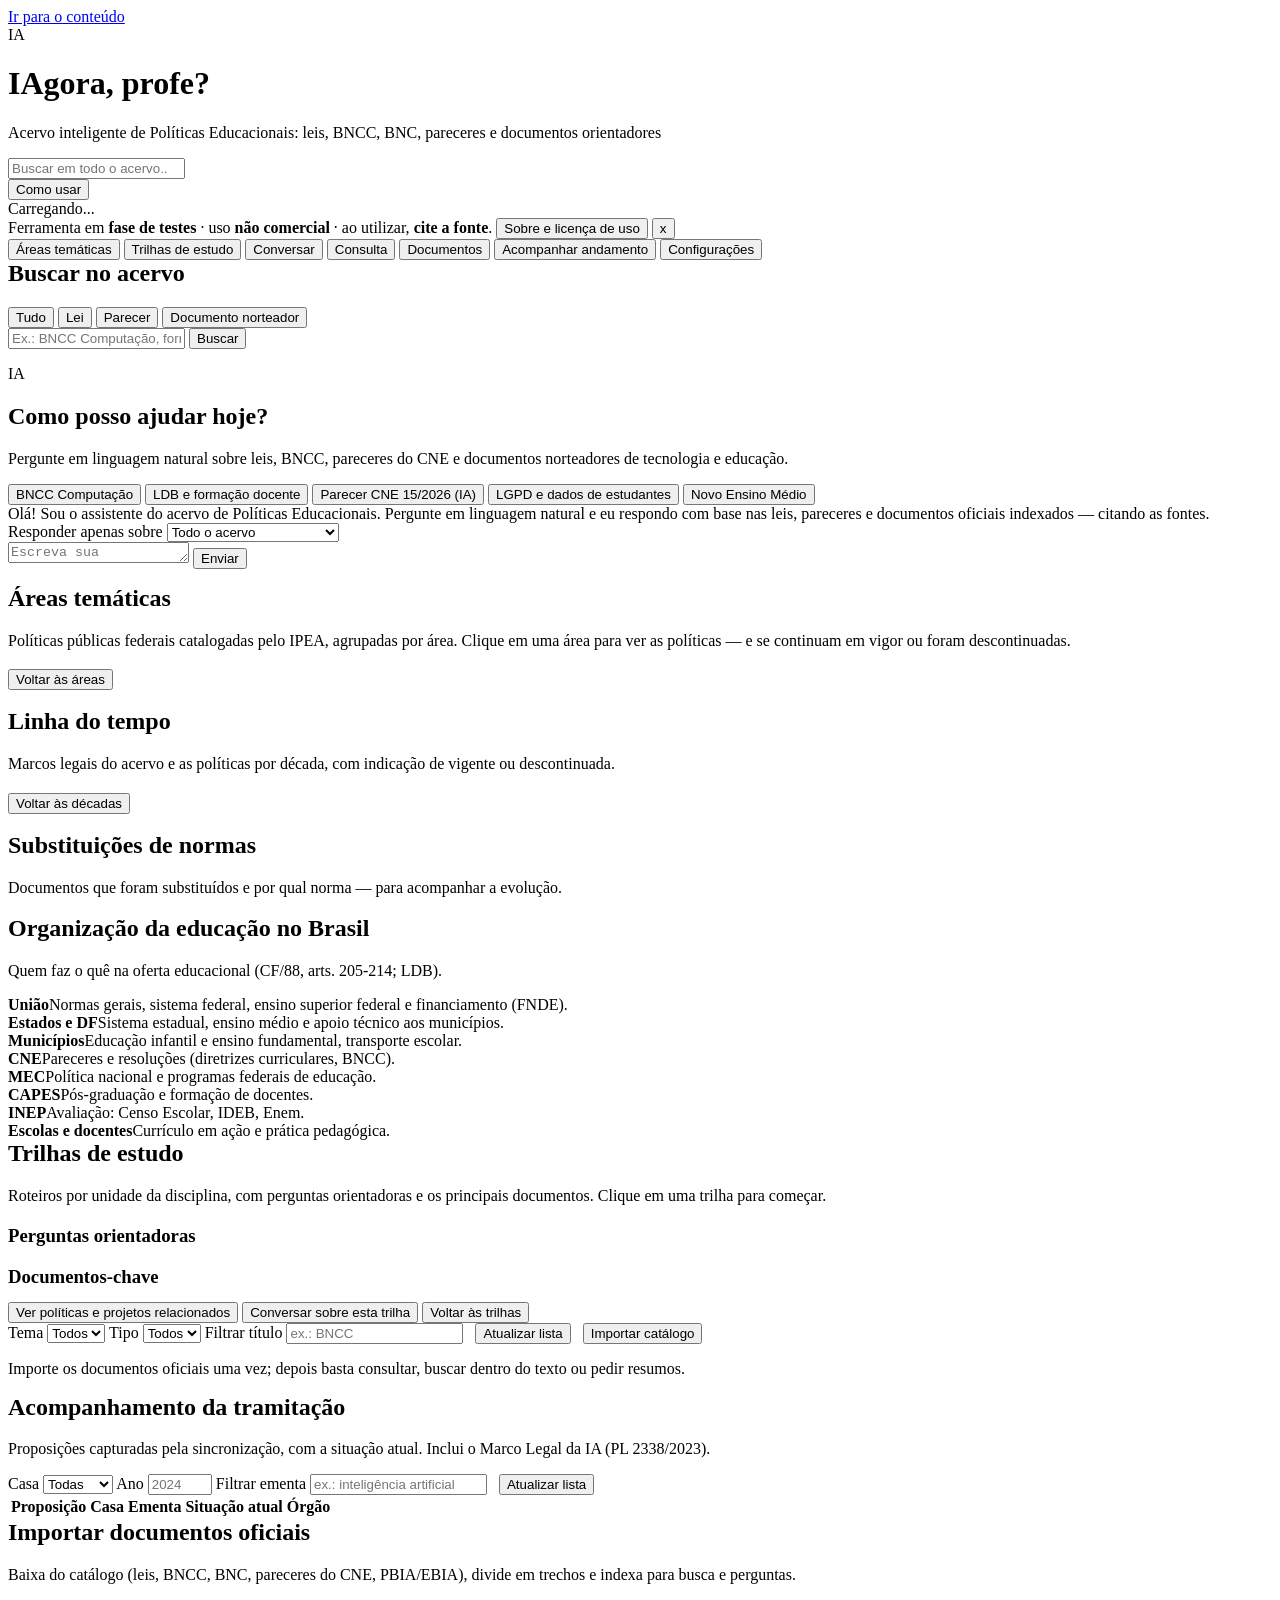
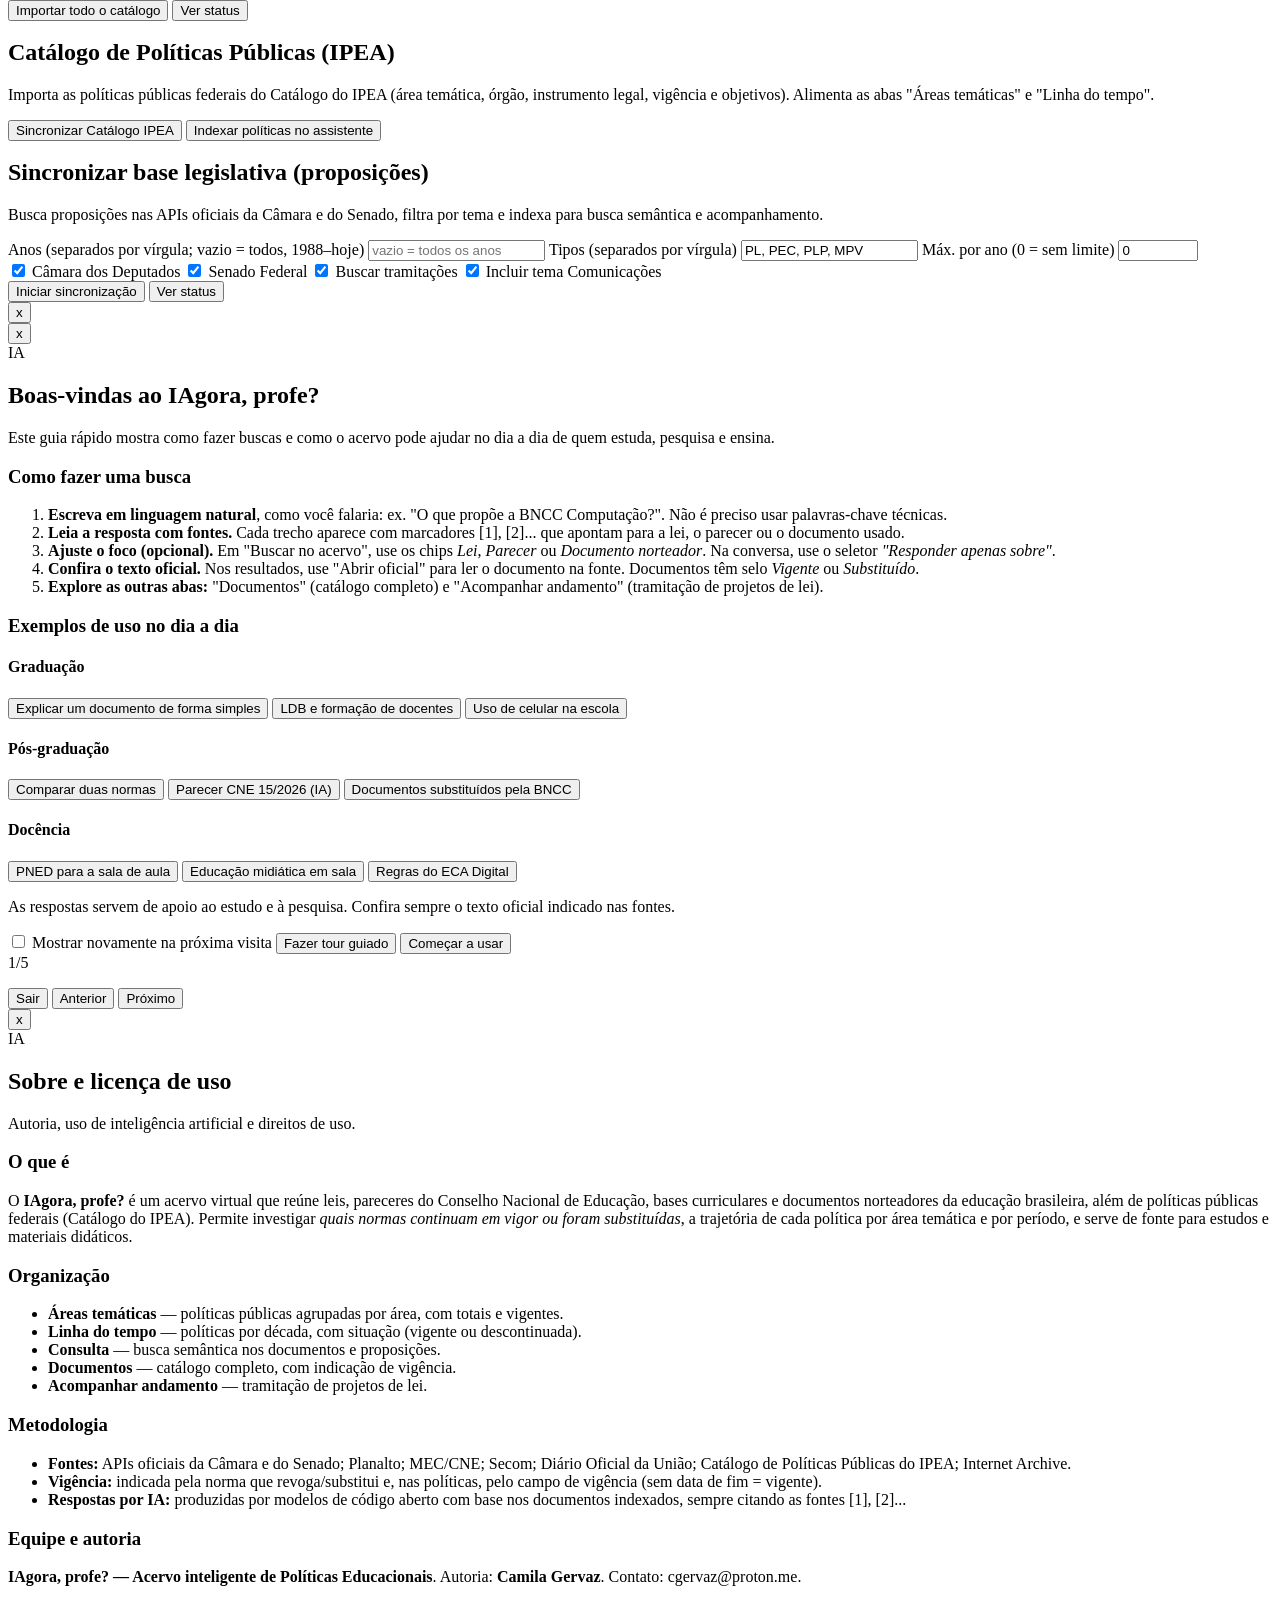
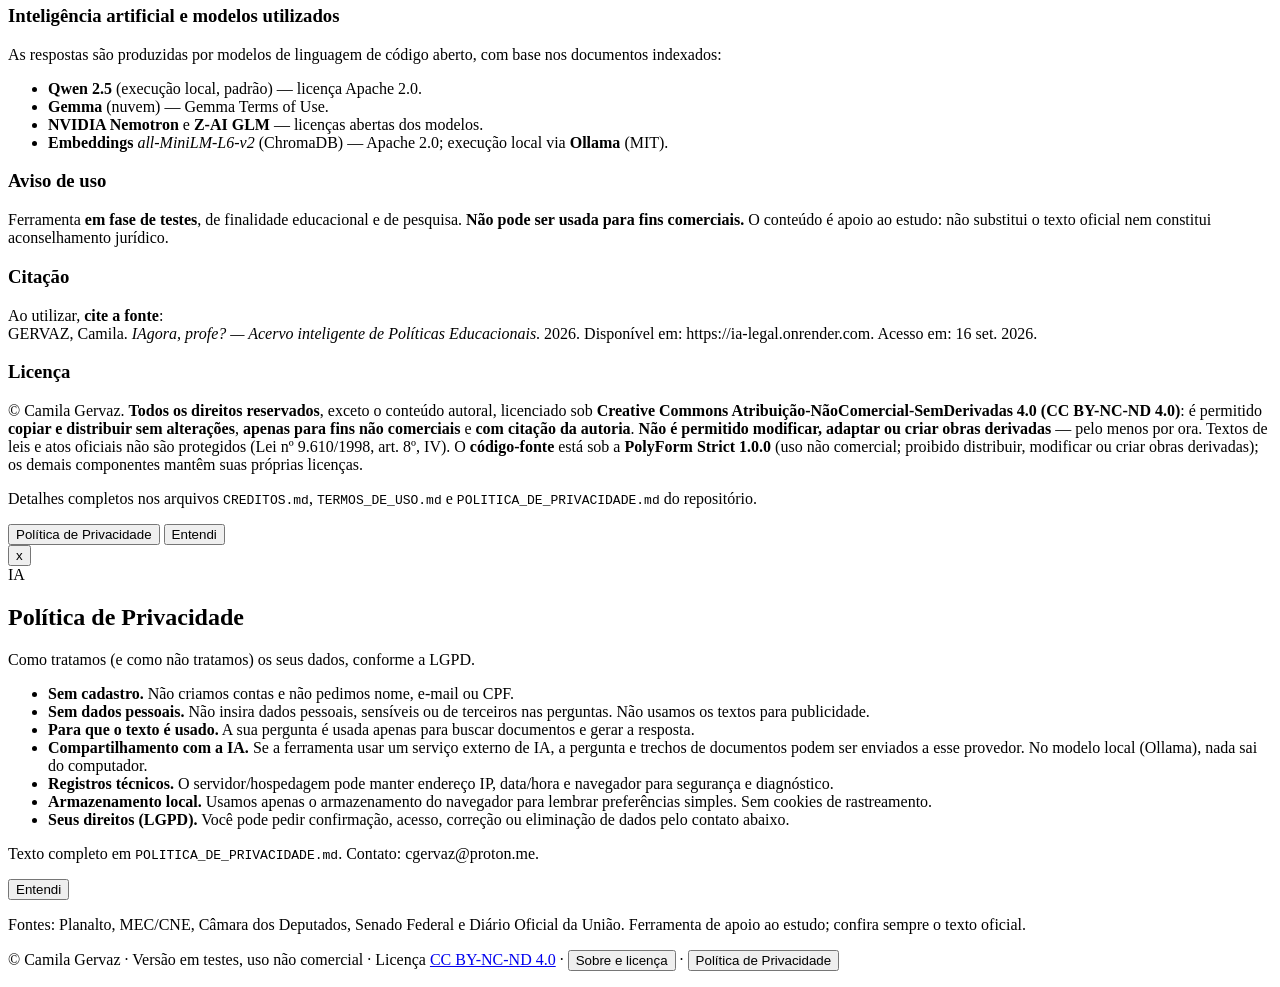
==== commit 7ede27b5: "IAgora, profe?: acervo de politicas educacionais" ====
--- a/app/static/index.html
+++ b/app/static/index.html
@@ -4,9 +4,10 @@
   <meta charset="utf-8" />
   <meta name="viewport" content="width=device-width, initial-scale=1" />
   <title>IAgora, profe? — Acervo de Políticas Educacionais</title>
-  <link rel="stylesheet" href="/static/styles.css?v=6" />
+  <link rel="stylesheet" href="/static/styles.css?v=10" />
 </head>
 <body>
+  <a class="skip-link" href="#main-content">Ir para o conteúdo</a>
   <header class="topbar">
     <div class="brand">
       <div class="logo">IA</div>
@@ -16,6 +17,9 @@
       </div>
     </div>
     <div class="topbar-right">
+      <form id="global-form" class="global-search" role="search">
+        <input id="global-input" type="search" placeholder="Buscar em todo o acervo..." aria-label="Buscar em todo o acervo" />
+      </form>
       <button class="btn ghost topbar-btn" id="abrir-ajuda" type="button">Como usar</button>
       <div class="status-badge" id="status-badge">
         <span class="dot off" id="status-dot"></span><span id="status-text">Carregando...</span>
@@ -31,6 +35,7 @@
 
   <nav class="tabs">
     <button data-tab="areas" class="active">Áreas temáticas</button>
+    <button data-tab="trilhas">Trilhas de estudo</button>
     <button data-tab="perguntar">Conversar</button>
     <button data-tab="buscar">Consulta</button>
     <button data-tab="documentos">Documentos</button>
@@ -38,7 +43,7 @@
     <button data-tab="config">Configurações</button>
   </nav>
 
-  <main>
+  <main id="main-content">
     <section id="tab-buscar" class="tab-panel">
       <div class="card">
         <h2 style="margin-top:0">Buscar no acervo</h2>
@@ -96,6 +101,7 @@
       <div class="card">
         <h2 style="margin-top:0">Áreas temáticas</h2>
         <p class="hint">Políticas públicas federais catalogadas pelo IPEA, agrupadas por área. Clique em uma área para ver as políticas — e se continuam em vigor ou foram descontinuadas.</p>
+        <div id="areas-grafico" class="barras" aria-hidden="true"></div>
         <div id="areas-lista" class="areas-grid"></div>
       </div>
       <div id="areas-detalhe" class="card hidden">
@@ -107,13 +113,57 @@
 
       <div class="card" style="margin-top:18px">
         <h2 style="margin-top:0">Linha do tempo</h2>
-        <p class="hint">As mesmas políticas, por década, com indicação de vigente ou descontinuada. Fonte: Catálogo de Políticas Públicas do IPEA.</p>
+        <p class="hint">Marcos legais do acervo e as políticas por década, com indicação de vigente ou descontinuada.</p>
+        <div id="timeline-marcos" class="marcos"></div>
         <div id="timeline-decadas" class="chip-row"></div>
       </div>
       <div id="timeline-detalhe" class="card hidden">
         <h2 id="timeline-titulo" style="margin-top:0"></h2>
         <button class="btn secondary" id="timeline-voltar" type="button">Voltar às décadas</button>
         <div id="timeline-politicas" class="politicas-lista"></div>
+      </div>
+
+      <div class="card" style="margin-top:18px">
+        <h2 style="margin-top:0">Substituições de normas</h2>
+        <p class="hint">Documentos que foram substituídos e por qual norma — para acompanhar a evolução.</p>
+        <div id="substituicoes" class="substituicoes"></div>
+      </div>
+
+      <div class="card" style="margin-top:18px">
+        <h2 style="margin-top:0">Organização da educação no Brasil</h2>
+        <p class="hint">Quem faz o quê na oferta educacional (CF/88, arts. 205-214; LDB).</p>
+        <div class="areas-grid">
+          <div class="area-card"><strong>União</strong><span>Normas gerais, sistema federal, ensino superior federal e financiamento (FNDE).</span></div>
+          <div class="area-card"><strong>Estados e DF</strong><span>Sistema estadual, ensino médio e apoio técnico aos municípios.</span></div>
+          <div class="area-card"><strong>Municípios</strong><span>Educação infantil e ensino fundamental, transporte escolar.</span></div>
+          <div class="area-card"><strong>CNE</strong><span>Pareceres e resoluções (diretrizes curriculares, BNCC).</span></div>
+          <div class="area-card"><strong>MEC</strong><span>Política nacional e programas federais de educação.</span></div>
+          <div class="area-card"><strong>CAPES</strong><span>Pós-graduação e formação de docentes.</span></div>
+          <div class="area-card"><strong>INEP</strong><span>Avaliação: Censo Escolar, IDEB, Enem.</span></div>
+          <div class="area-card"><strong>Escolas e docentes</strong><span>Currículo em ação e prática pedagógica.</span></div>
+        </div>
+      </div>
+    </section>
+
+    <section id="tab-trilhas" class="tab-panel">
+      <div class="card">
+        <h2 style="margin-top:0">Trilhas de estudo</h2>
+        <p class="hint">Roteiros por unidade da disciplina, com perguntas orientadoras e os principais documentos. Clique em uma trilha para começar.</p>
+        <div id="trilhas-lista" class="trilhas-grid"></div>
+      </div>
+      <div id="trilha-detalhe" class="card hidden">
+        <h2 id="trilha-titulo" style="margin-top:0"></h2>
+        <p id="trilha-descricao" class="hint"></p>
+        <h3 style="margin-bottom:6px">Perguntas orientadoras</h3>
+        <ul id="trilha-perguntas" class="guia-passos"></ul>
+        <h3 style="margin-bottom:6px">Documentos-chave</h3>
+        <div id="trilha-documentos" class="trilhas-docs"></div>
+        <div style="margin-top:14px">
+          <button class="btn" id="trilha-buscar" type="button">Ver políticas e projetos relacionados</button>
+          <button class="btn secondary" id="trilha-conversar" type="button">Conversar sobre esta trilha</button>
+          <button class="btn secondary" id="trilha-voltar" type="button">Voltar às trilhas</button>
+        </div>
+        <div id="trilha-resultados" class="results"></div>
       </div>
     </section>
 
@@ -391,6 +441,6 @@
     </p>
   </footer>
 
-  <script src="/static/app.js?v=9"></script>
+  <script src="/static/app.js?v=10"></script>
 </body>
 </html>
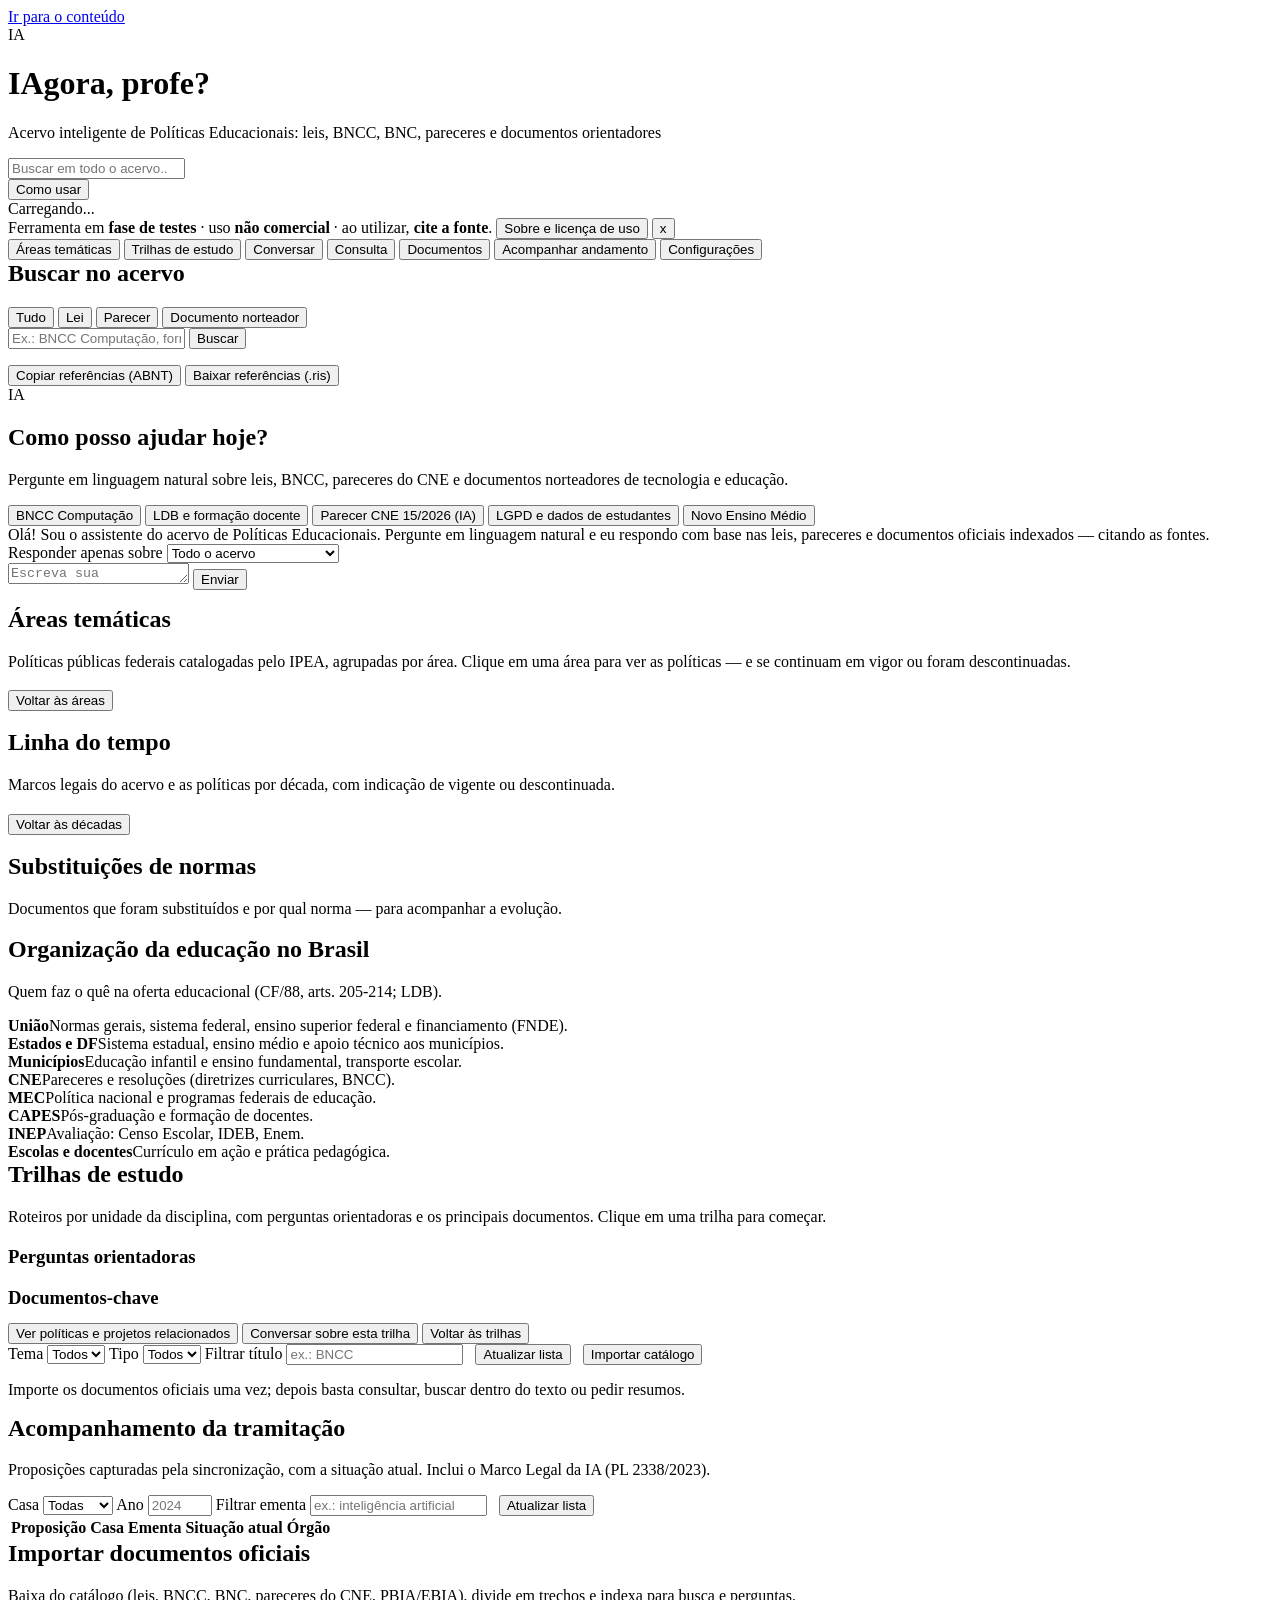
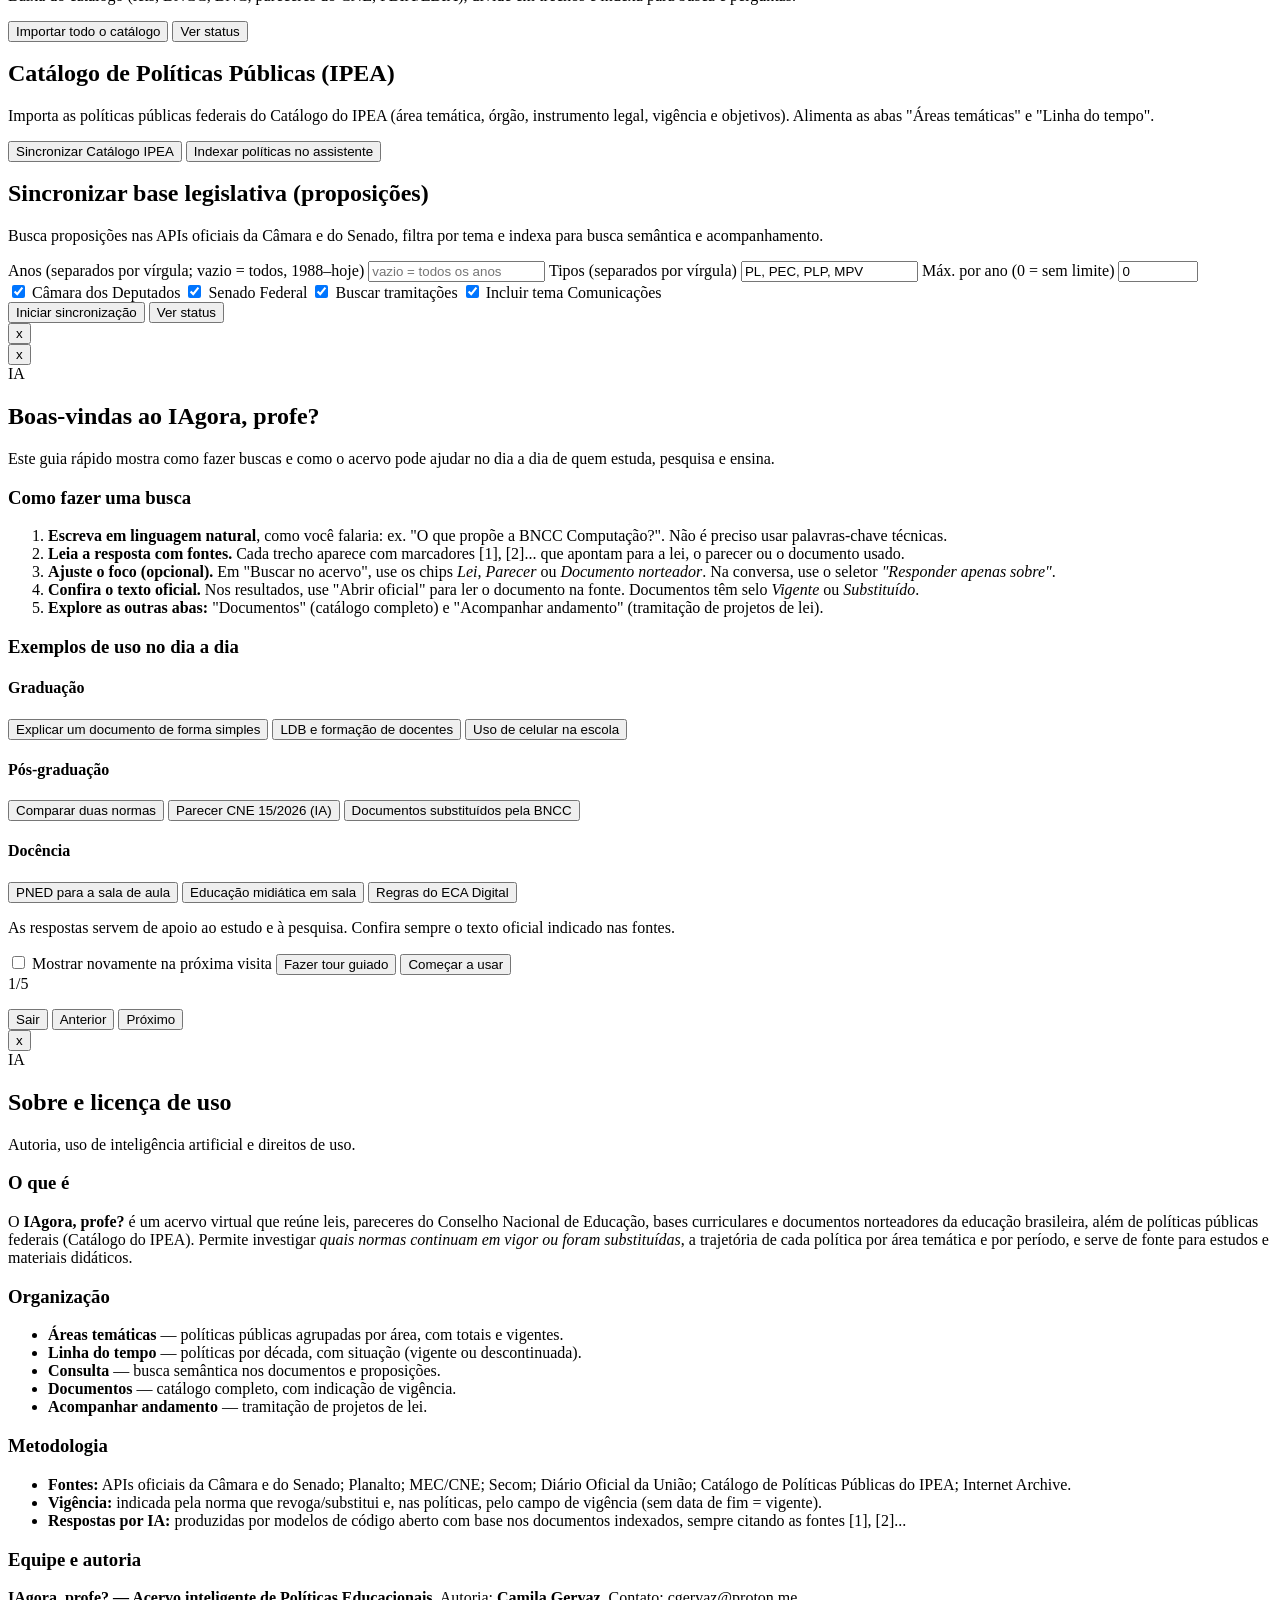
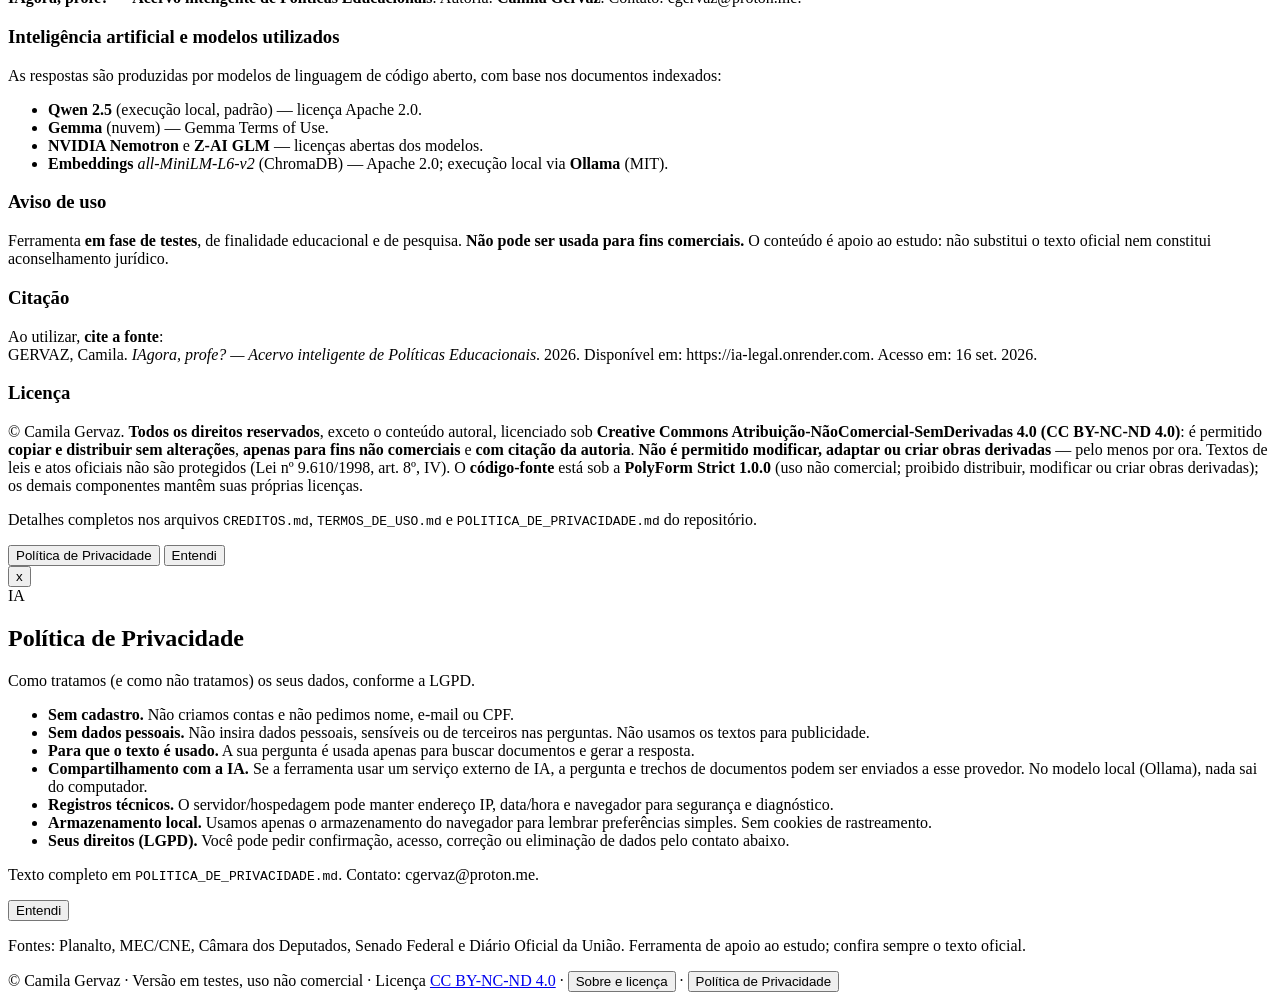
==== commit f9058c05: "IAgora, profe?: acervo de politicas educacionais" ====
--- a/app/static/index.html
+++ b/app/static/index.html
@@ -4,7 +4,7 @@
   <meta charset="utf-8" />
   <meta name="viewport" content="width=device-width, initial-scale=1" />
   <title>IAgora, profe? — Acervo de Políticas Educacionais</title>
-  <link rel="stylesheet" href="/static/styles.css?v=10" />
+  <link rel="stylesheet" href="/static/styles.css?v=11" />
 </head>
 <body>
   <a class="skip-link" href="#main-content">Ir para o conteúdo</a>
@@ -58,6 +58,10 @@
           <button class="btn" type="submit">Buscar</button>
         </form>
         <p class="hint" id="search-modo"></p>
+        <div class="export-row">
+          <button class="btn ghost" id="copiar-abnt" type="button">Copiar referências (ABNT)</button>
+          <button class="btn ghost" id="baixar-ris" type="button">Baixar referências (.ris)</button>
+        </div>
       </div>
       <div id="search-results" class="results"></div>
     </section>
@@ -441,6 +445,6 @@
     </p>
   </footer>
 
-  <script src="/static/app.js?v=10"></script>
+  <script src="/static/app.js?v=11"></script>
 </body>
 </html>
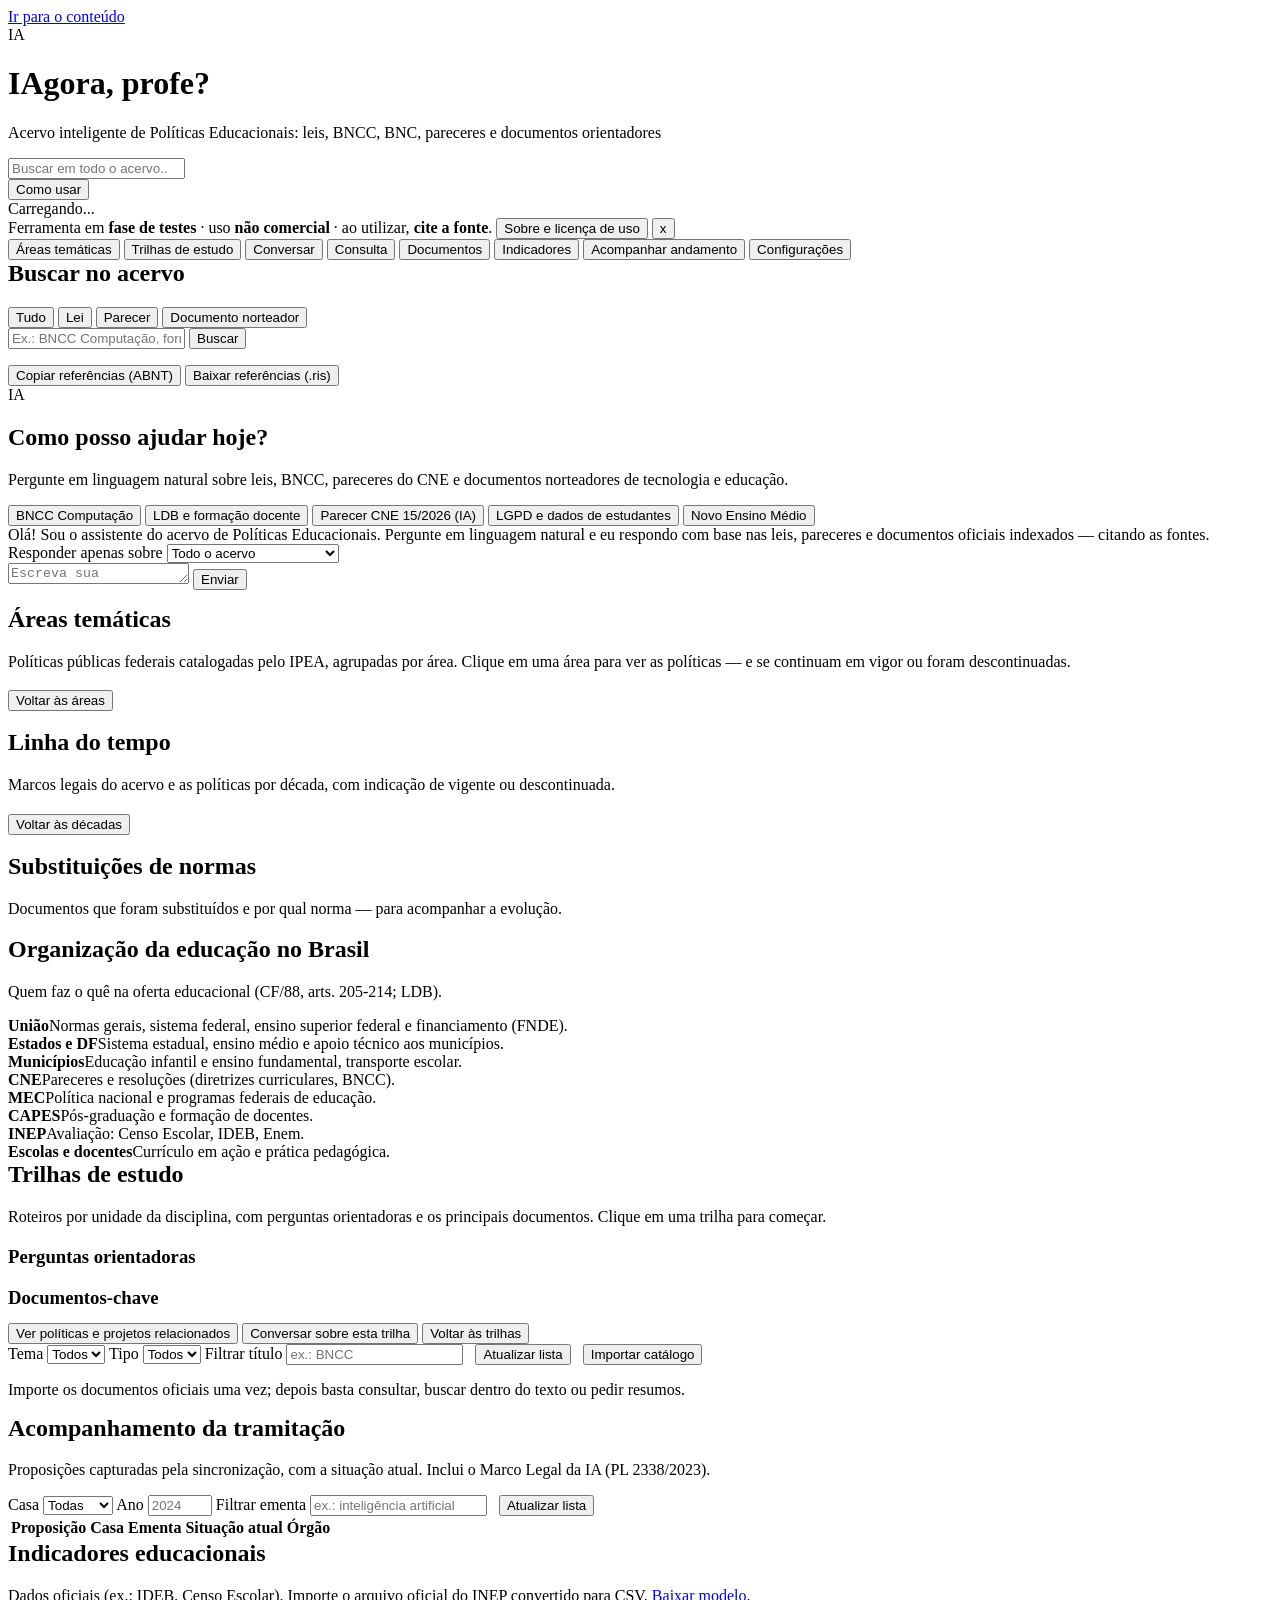
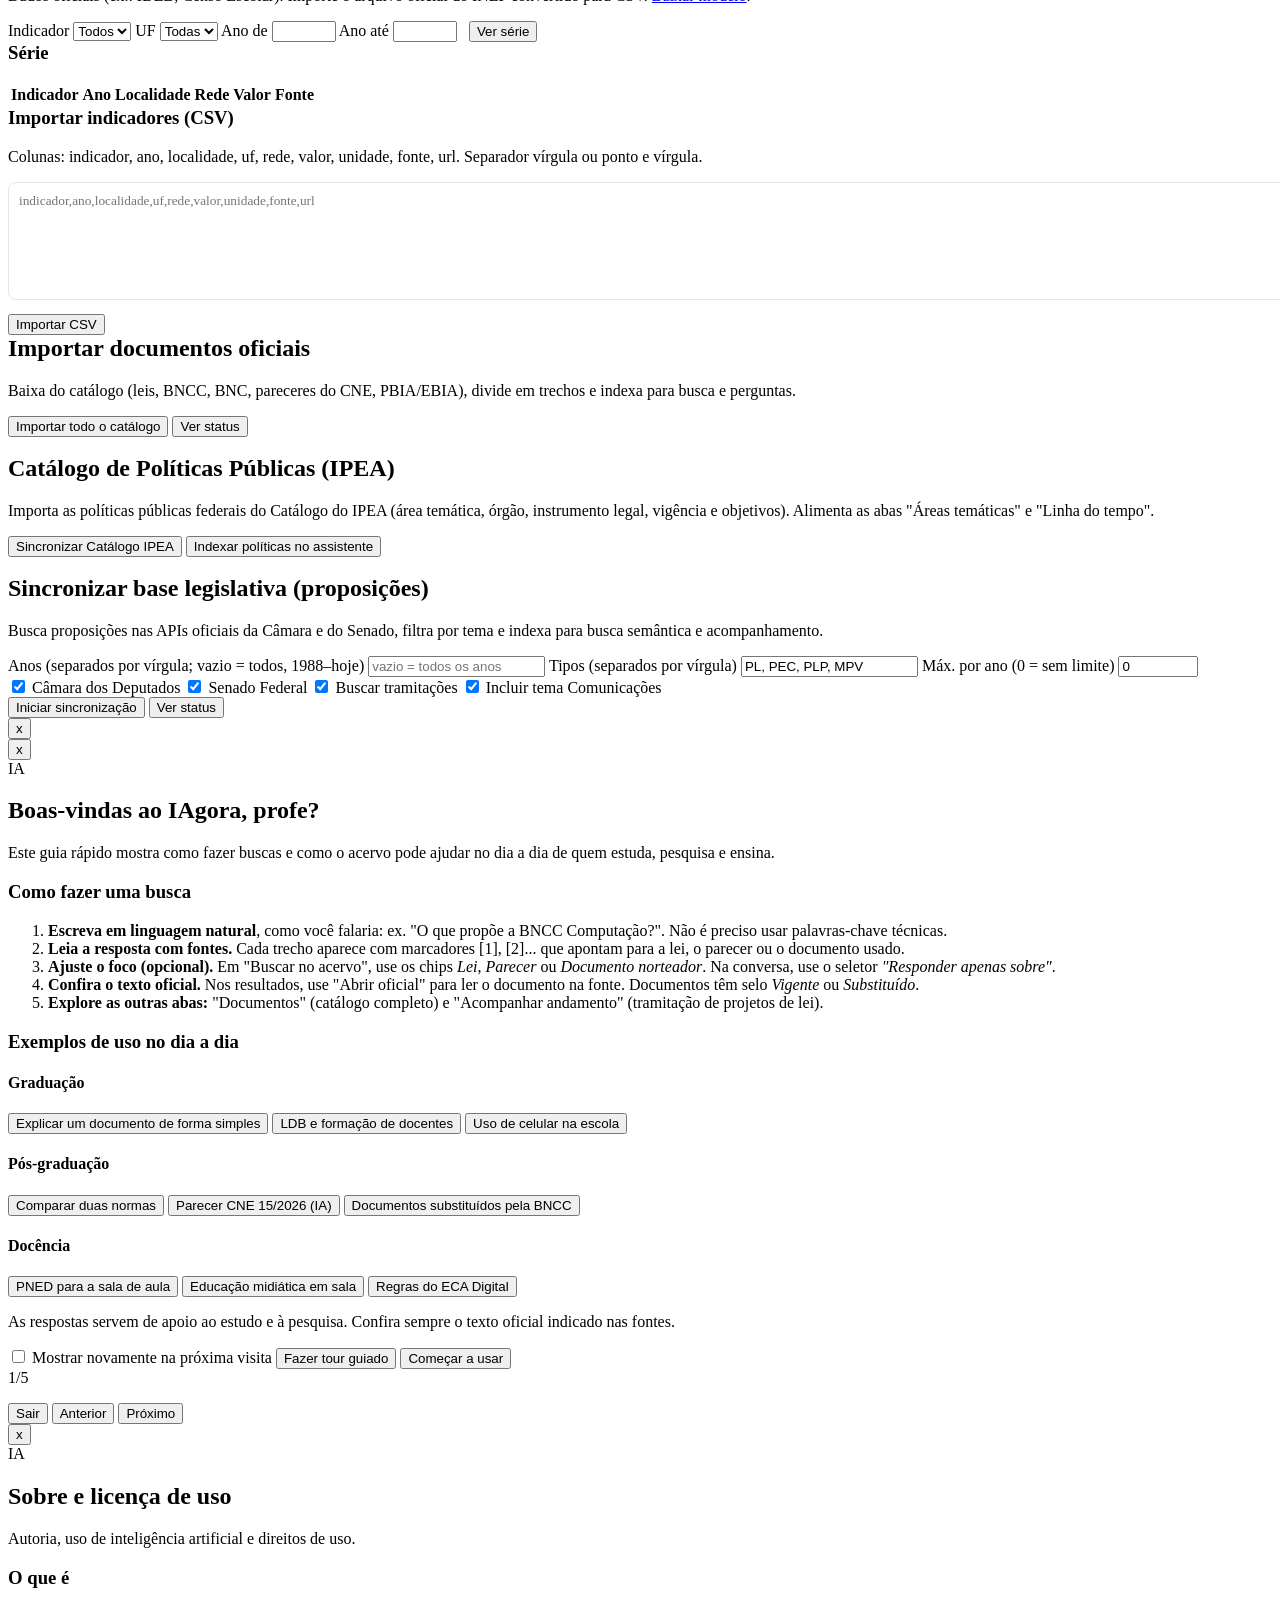
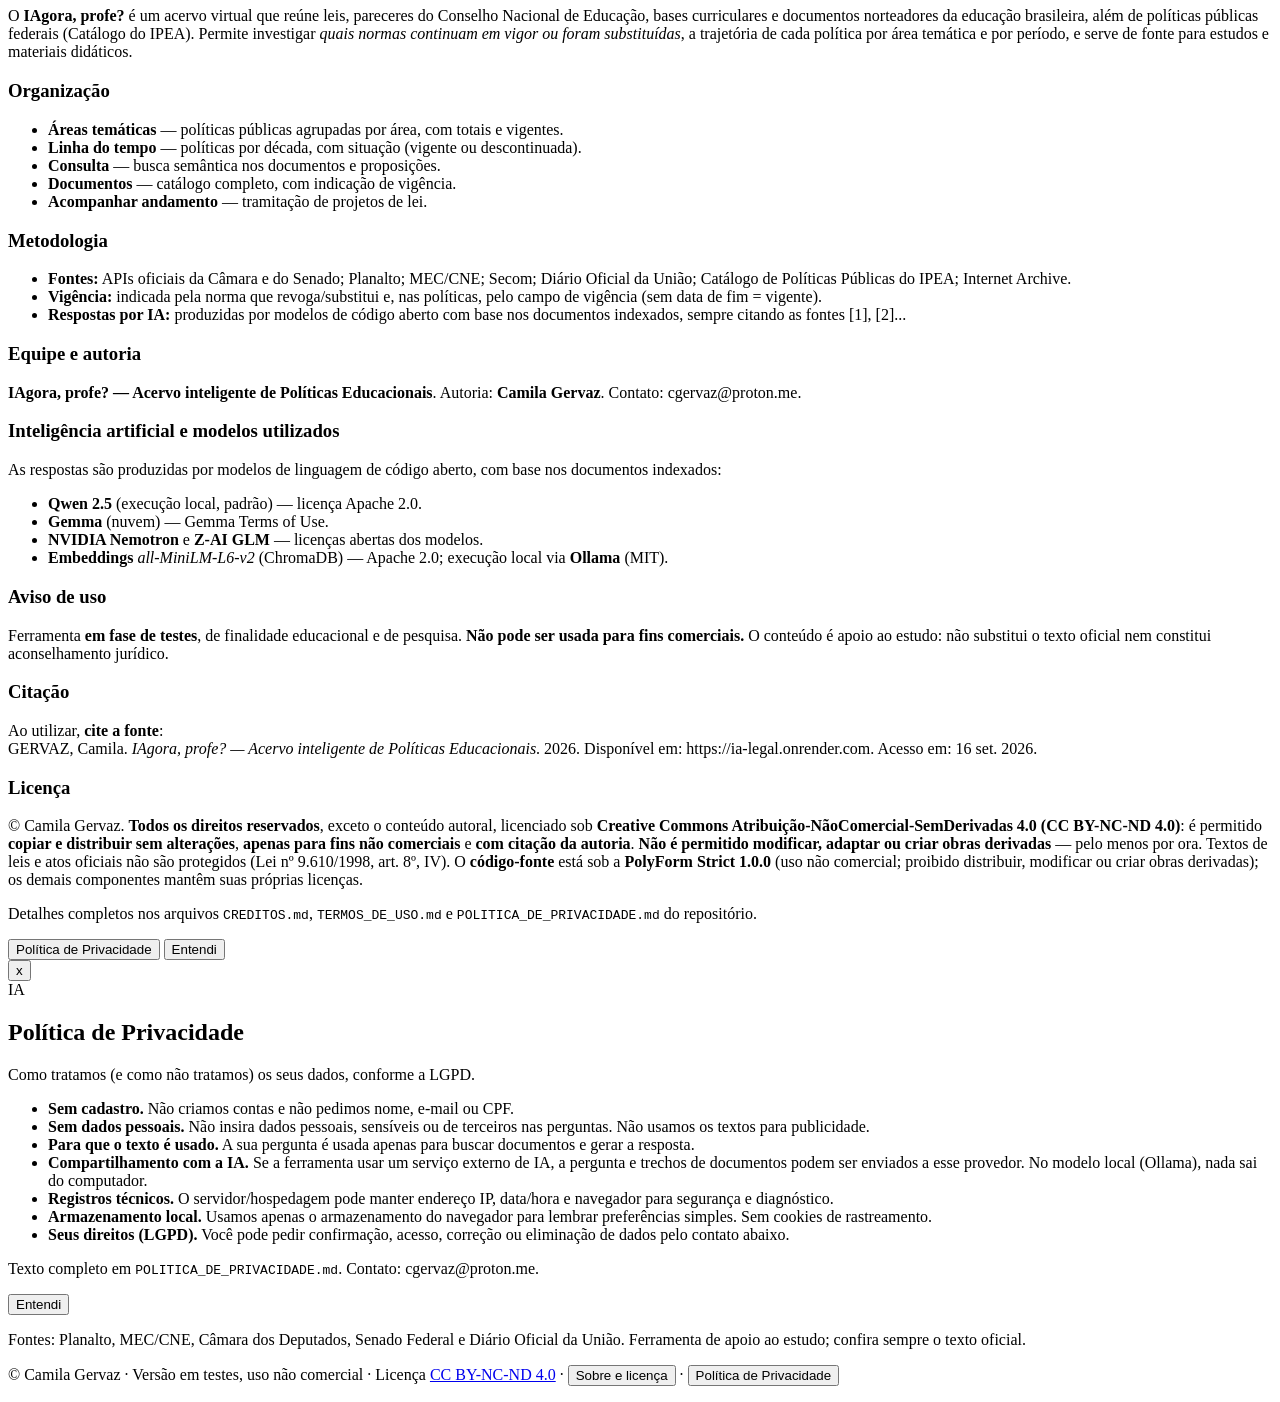
==== commit 77fe0149: "IAgora, profe?: acervo de politicas educacionais" ====
--- a/app/static/index.html
+++ b/app/static/index.html
@@ -4,7 +4,7 @@
   <meta charset="utf-8" />
   <meta name="viewport" content="width=device-width, initial-scale=1" />
   <title>IAgora, profe? — Acervo de Políticas Educacionais</title>
-  <link rel="stylesheet" href="/static/styles.css?v=11" />
+  <link rel="stylesheet" href="/static/styles.css?v=12" />
 </head>
 <body>
   <a class="skip-link" href="#main-content">Ir para o conteúdo</a>
@@ -39,6 +39,7 @@
     <button data-tab="perguntar">Conversar</button>
     <button data-tab="buscar">Consulta</button>
     <button data-tab="documentos">Documentos</button>
+    <button data-tab="indicadores">Indicadores</button>
     <button data-tab="acompanhar">Acompanhar andamento</button>
     <button data-tab="config">Configurações</button>
   </nav>
@@ -105,8 +106,8 @@
       <div class="card">
         <h2 style="margin-top:0">Áreas temáticas</h2>
         <p class="hint">Políticas públicas federais catalogadas pelo IPEA, agrupadas por área. Clique em uma área para ver as políticas — e se continuam em vigor ou foram descontinuadas.</p>
+        <div id="areas-lista" class="areas-grid"></div>
         <div id="areas-grafico" class="barras" aria-hidden="true"></div>
-        <div id="areas-lista" class="areas-grid"></div>
       </div>
       <div id="areas-detalhe" class="card hidden">
         <h2 id="areas-titulo" style="margin-top:0"></h2>
@@ -231,6 +232,51 @@
       </div>
     </section>
 
+    <section id="tab-indicadores" class="tab-panel">
+      <div class="card">
+        <h2 style="margin-top:0">Indicadores educacionais</h2>
+        <p class="hint">Dados oficiais (ex.: IDEB, Censo Escolar). Importe o arquivo oficial do INEP convertido para CSV. <a href="#" id="baixar-modelo-ind">Baixar modelo</a>.</p>
+        <div class="filters" style="margin-top:0">
+          <label>Indicador
+            <select id="ind-indicador"><option value="">Todos</option></select>
+          </label>
+          <label>UF
+            <select id="ind-uf"><option value="">Todas</option></select>
+          </label>
+          <label>Ano de
+            <input id="ind-ano-de" type="number" min="1900" max="2100" />
+          </label>
+          <label>Ano até
+            <input id="ind-ano-ate" type="number" min="1900" max="2100" />
+          </label>
+          <label>&nbsp;
+            <button class="btn secondary" id="ind-atualizar" type="button">Ver série</button>
+          </label>
+        </div>
+      </div>
+      <div class="card">
+        <h3 id="ind-titulo" style="margin-top:0">Série</h3>
+        <div id="ind-grafico" class="barras"></div>
+        <div class="table-wrap">
+          <table>
+            <thead>
+              <tr><th>Indicador</th><th>Ano</th><th>Localidade</th><th>Rede</th><th>Valor</th><th>Fonte</th></tr>
+            </thead>
+            <tbody id="ind-tbody"></tbody>
+          </table>
+        </div>
+      </div>
+      <div class="card">
+        <h3 style="margin-top:0">Importar indicadores (CSV)</h3>
+        <p class="hint">Colunas: indicador, ano, localidade, uf, rede, valor, unidade, fonte, url. Separador vírgula ou ponto e vírgula.</p>
+        <textarea id="ind-csv" rows="6" placeholder="indicador,ano,localidade,uf,rede,valor,unidade,fonte,url" style="width:100%;padding:10px;border:1px solid #e2e8f0;border-radius:8px;font-family:inherit"></textarea>
+        <div style="margin-top:10px">
+          <button class="btn" id="ind-importar" type="button">Importar CSV</button>
+          <span class="hint" id="ind-status"></span>
+        </div>
+      </div>
+    </section>
+
     <section id="tab-config" class="tab-panel">
       <div class="card">
         <h2 style="margin-top:0">Importar documentos oficiais</h2>
@@ -445,6 +491,6 @@
     </p>
   </footer>
 
-  <script src="/static/app.js?v=11"></script>
+  <script src="/static/app.js?v=12"></script>
 </body>
 </html>
